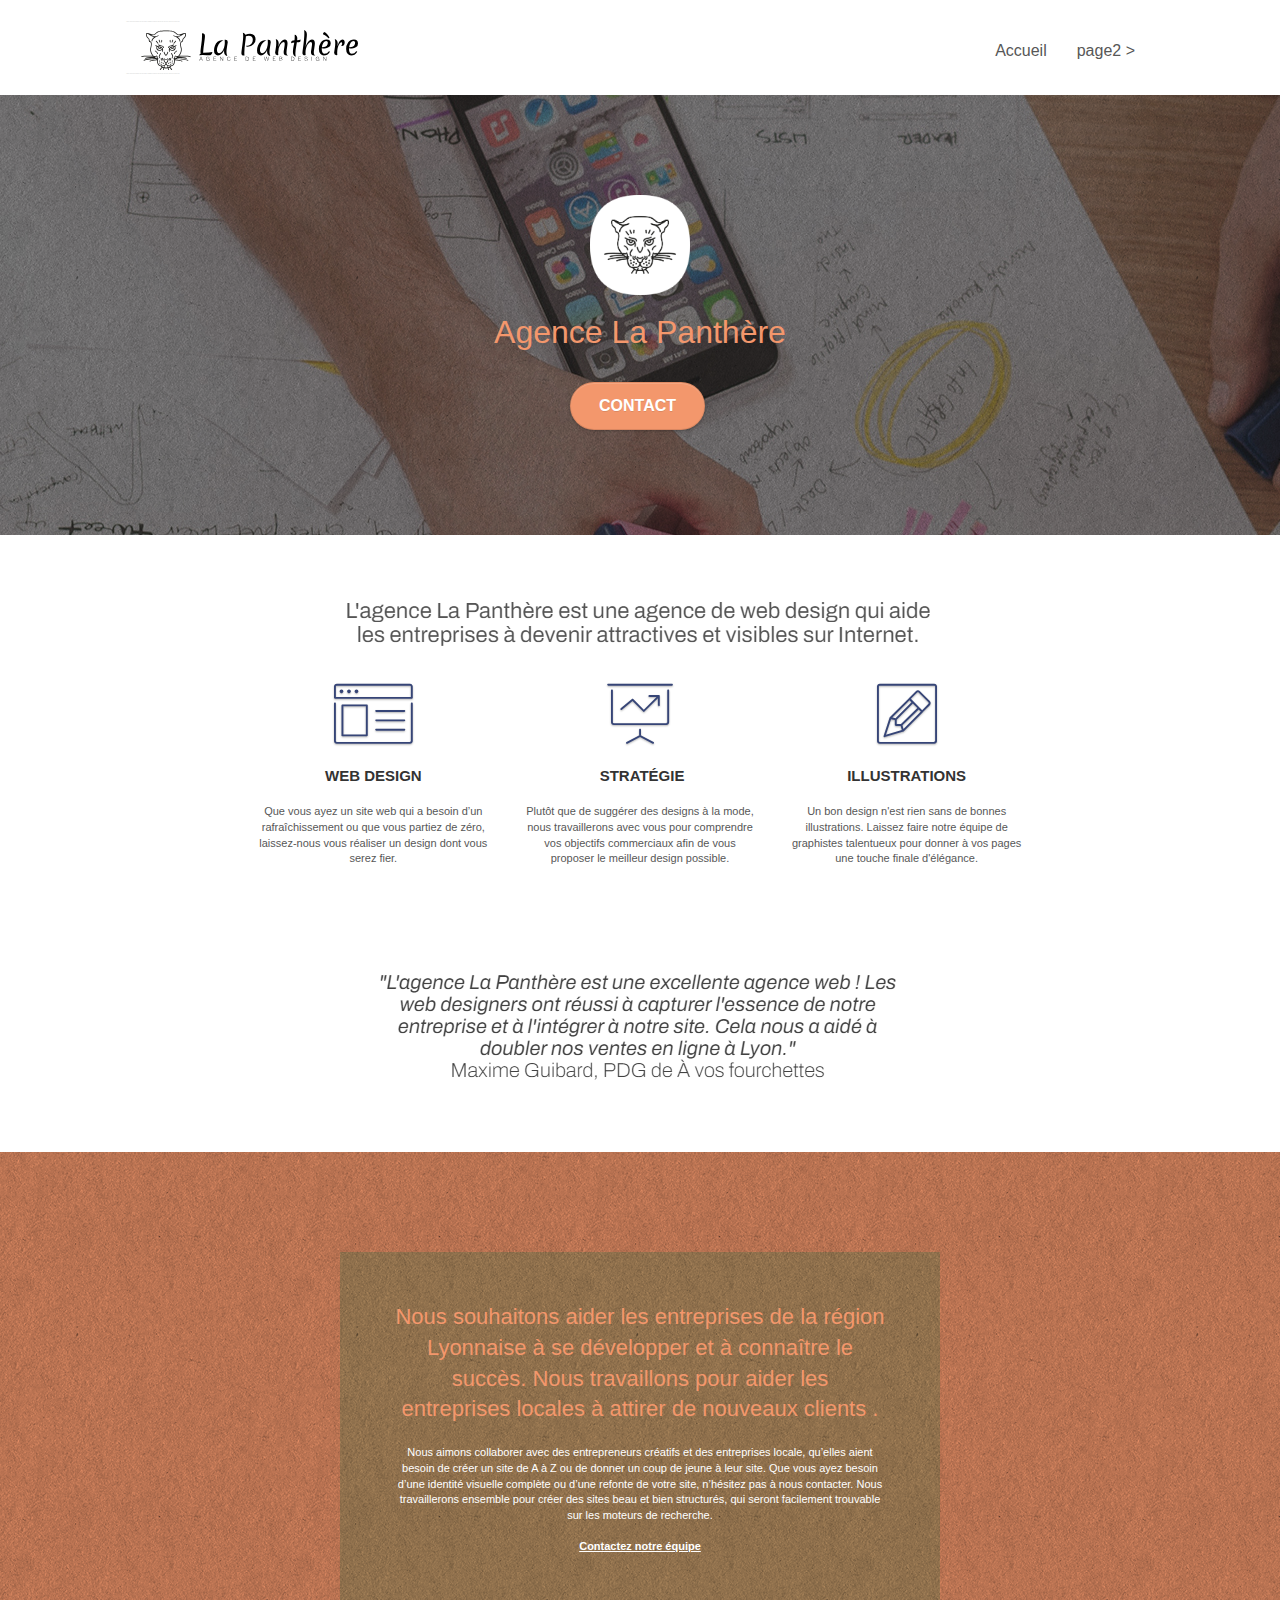
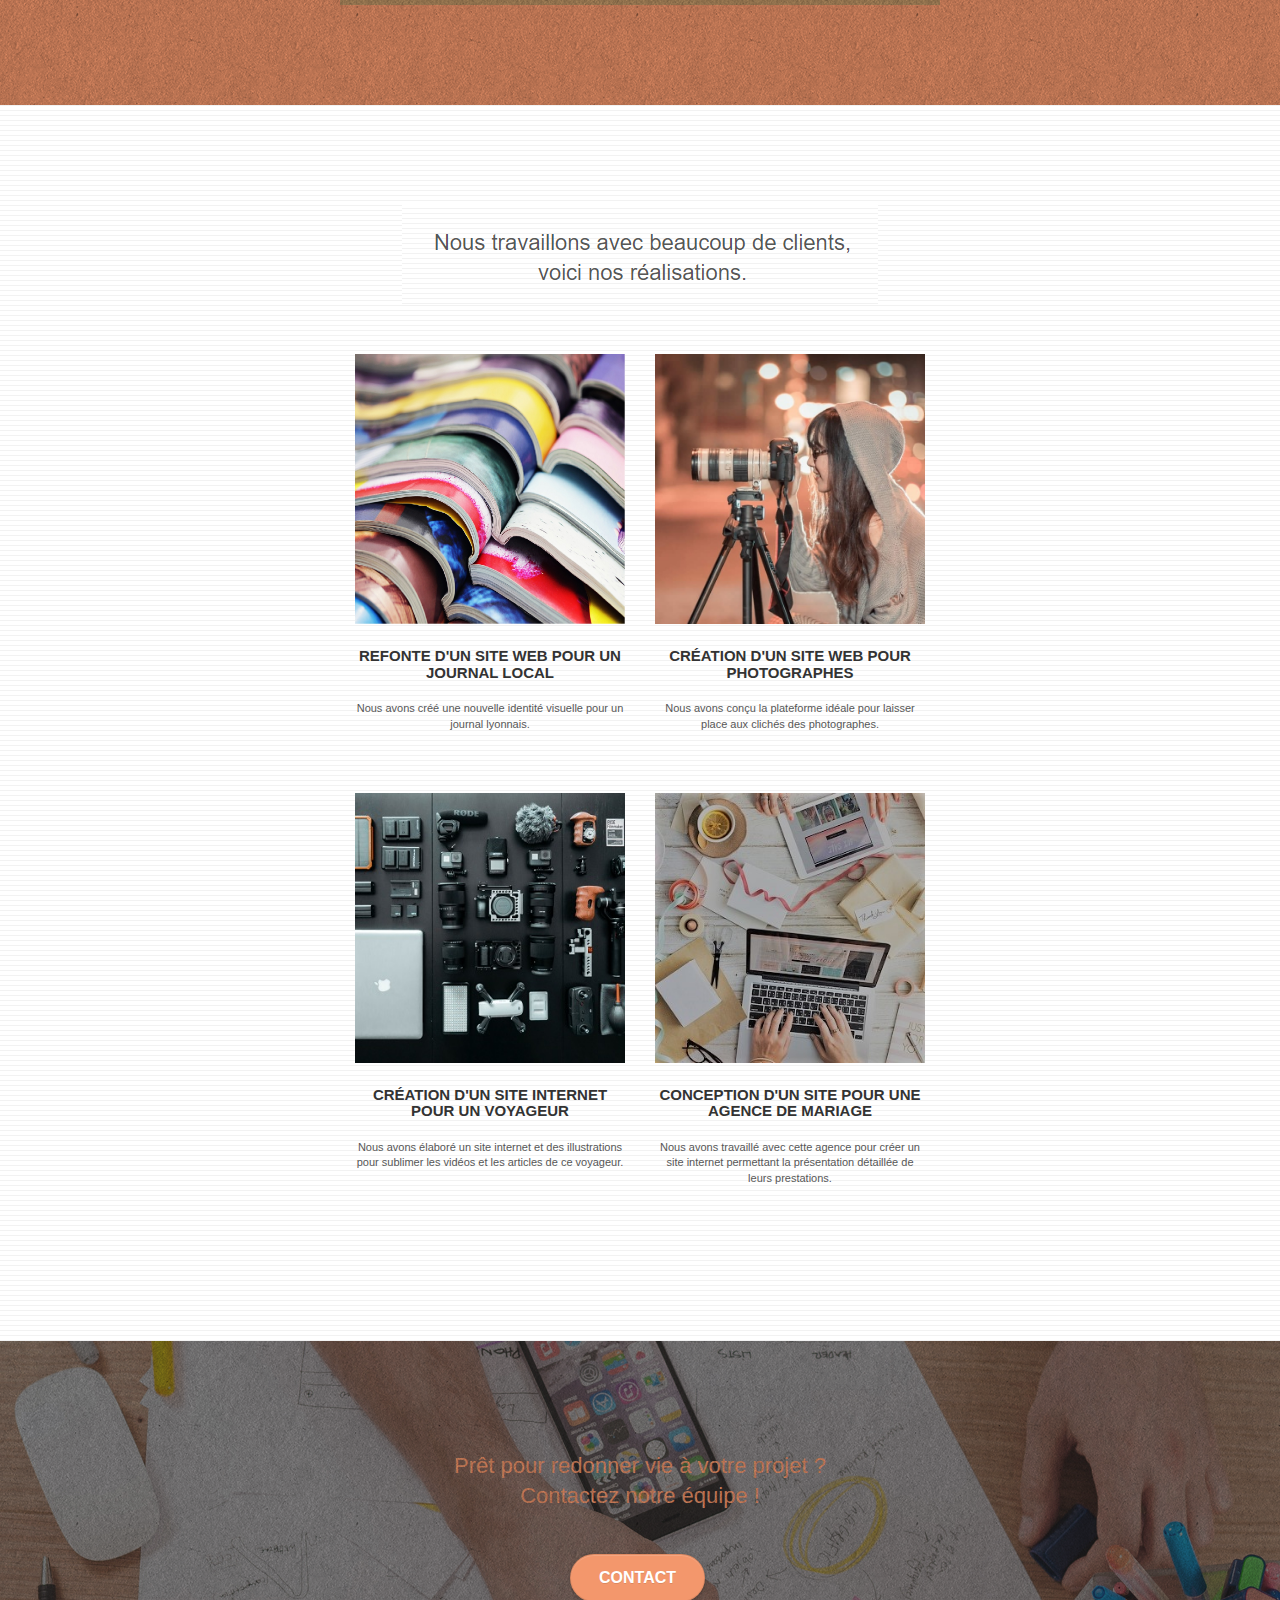
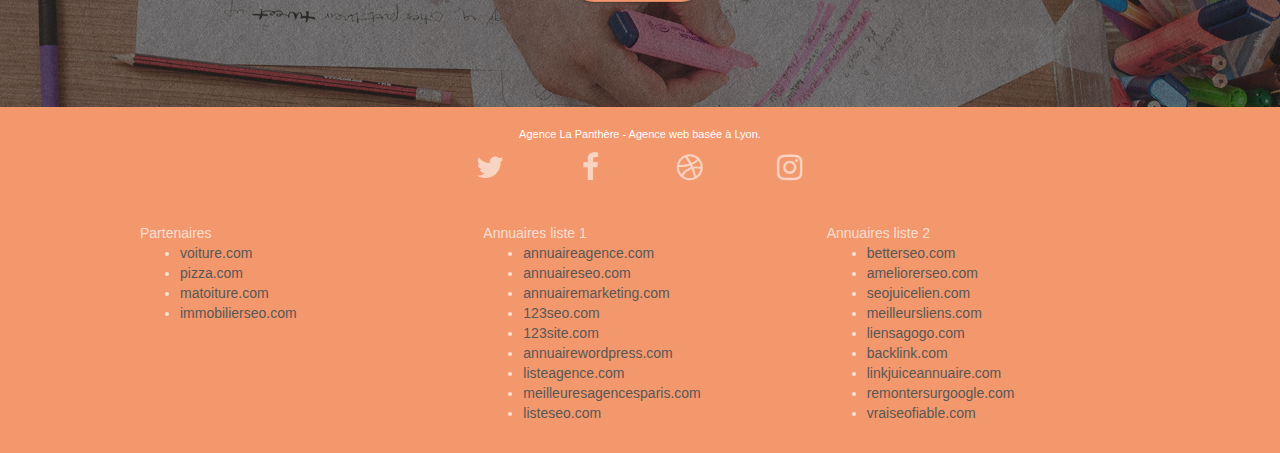
==== index.html @ ea90fe88 "création du repository" ====
<!doctype html>
<html lang="Default">
<head>
    <meta charset="utf-8">
    <meta name="keywords" content="seo, google, site web, site internet, agence design paris, agence design, agence design,agence design,agence design,agence design,agence design,agence design,agence design,agence design">
    <meta name="description" content="">
    <meta name="viewport" content="width=device-width, initial-scale=1.0, viewport-fit=cover">
    <link rel="shortcut icon" type="image/png" href="favicon.jpg">
    
	<link rel="stylesheet" type="text/css" href="./css/bootstrap.css">
	<link rel="stylesheet" type="text/css" href="style.css">
	<link rel="stylesheet" type="text/css" href="./css/font-awesome.css">
	<link rel="stylesheet" type="text/css" href="./css/et-line.css">
	
    
	<script src="./js/jquery-2.1.0.js"></script>
	<script src="./js/bootstrap.js"></script>
	<script src="./js/blocs.js"></script>
	<script src="./js/jquery.touchSwipe.js" defer></script>
	<script src="./js/gmaps.js"></script>

    <title>.</title>

    
<!-- Analytics -->
 
<!-- Analytics END -->
    
</head>
<body>
<!-- Principal conteneur -->
<div class="page-container">
    
<!-- bloc-0 -->
<div class="bloc bgc-white l-bloc " id="bloc-0">
	<div class="container bloc-sm">

		<nav class="navbar row">
			<div class="navbar-header">
				<div class="keywords" style="color:#cccccc;font-size:1px;">Agence web à paris, stratégie web, web design, illustrations, design de site web, site web, web, internet, site internet, site</div>
				<a class="navbar-brand" href="index.html"><img src="img/agence-la-panthere-monochrome.svg" alt="paris web design logo agence web meilleure agence" height="40" /></a>
				<div class="keywords" style="color:#cccccc;font-size:1px;">Agence web à paris, stratégie web, web design, illustrations, design de site web, site web, web, internet, site internet, site</div>
				<button id="nav-toggle" type="button" class="ui-navbar-toggle navbar-toggle" data-toggle="collapse" data-target=".navbar-1">
					<span class="sr-only">Toggle navigation</span><span class="icon-bar"></span><span class="icon-bar"></span><span class="icon-bar"></span>
				</button>
			</div>
			<div class="collapse navbar-collapse navbar-1 special-dropdown-nav">
				<ul class="site-navigation nav navbar-nav">
					<li>
						<a href="index.html">Accueil</a>
					</li>
					<li>
					</li>
					<li>
						<a href="page2.html">page2 &gt;</a>
					</li>
				</ul>
			</div>
		</nav>
	</div>
</div>
<!-- bloc-0 END -->

<!-- bloc-1-presentation -->
<div class="bloc bgc-dark-slate-blue bg-banniere d-bloc bg-t-edge bloc-bg-texture texture-paper b-parallax" id="bloc-1-hero">
	<div class="container bloc-lg">
		<div class="row tight-width-whitespace">
			<div class="col-sm-12">
				<img src="img/logo.png" class="center-block image-resize-mode" width="100" alt="Agence La Panthère, agence web paris, création logo paris" />
				<h1 class="text-center hero-bloc-text tc-white ">
					Agence La Panthère
				</h1>
				<div class="text-center">
					<a href="page2.html" class="btn btn-lg btn-clean btn-rd cta-hero btn-atomic-tangerine" id="cta-hero">Contact</a>
				</div>
			</div>
		</div>
	</div>
</div>
<!-- bloc-1-presentation END -->

<!-- bloc-2-services -->
<div class="bloc bgc-white l-bloc" id="bloc-2-services">
	<div class="container bloc-md">
		<div class="row">
			<div class="col-sm-12 text-center">
				<img alt="agence web, agence web paris, web design paris, stratégie web" src="img/title.png" />
			</div>
		</div>
		<div class="row voffset-lg med-width-whitespace">
			<div class="col-sm-4">
				<div class="text-center">
					<span class="et-icon-browser sm-shadow icon-dark-slate-blue icons icon-lg"></span>
				</div>
				<h3 class="mg-md text-center">
					Web design
				</h3>
				<p class="text-center ">
					Que vous ayez un site web qui a besoin d&rsquo;un rafraîchissement ou que vous partiez de zéro, laissez-nous vous réaliser un design dont vous serez fier.
				</p>
			</div>
			<div class="col-sm-4">
				<div class="text-center">
					<span class="et-icon-presentation sm-shadow icon-dark-slate-blue icons icon-lg"></span>
				</div>
				<h3 class="mg-md text-center">
					&nbsp;Stratégie
				</h3>
				<p class="text-center ">
					Plutôt que de suggérer des designs à la mode, nous travaillerons avec vous pour comprendre vos objectifs commerciaux afin de vous proposer le meilleur design possible.<br>
				</p>
			</div>
			<div class="col-sm-4">
				<div class="text-center">
					<span class="et-icon-edit sm-shadow icon-dark-slate-blue icons icon-lg"></span>
				</div>
				<h3 class="mg-md text-center">
					Illustrations
				</h3>
				<p class="text-center ">
					Un bon design n'est rien sans de bonnes illustrations. Laissez faire notre équipe de graphistes talentueux pour donner à vos pages une touche finale d'élégance.
				</p>
			</div>
		</div>
		<div class="row voffset-lg voffset">
			<div class="col-xs-12 col-md-8 col-md-offset-2 text-center">
				<img alt="agence web, agence web paris, web design paris, stratégie web" src="img/citation.png" />

			</div>
		</div>
	</div>
</div>
<!-- bloc-2-services END -->

<!-- bloc-3-what-i-do -->
<div class="bloc tc-white bgc-atomic-tangerine bg-presentation d-bloc bloc-bg-texture texture-paper b-parallax" id="bloc-3-what-i-do">
	<div class="container bloc-lg">
		<div class="row tight-width-whitespace black-background">
			<div class="col-sm-12">
				<h2 class="mg-md text-center tc-white">
					Nous souhaitons aider les entreprises de la région Lyonnaise à se développer et à connaître le succès. Nous travaillons pour aider les entreprises locales à attirer de nouveaux clients .<br>
				</h2>
				<p class="text-center white">
					Nous aimons collaborer avec des entrepreneurs créatifs et des entreprises locale, qu’elles aient besoin de créer un site de A à Z ou de donner un coup de jeune à leur site. Que vous ayez besoin d’une identité visuelle complète ou d’une refonte de votre site, n’hésitez pas à nous contacter. Nous travaillerons ensemble pour créer des sites beau et bien structurés, qui seront facilement trouvable sur les moteurs de recherche. <br><br><a class="ltc-white bold-link" href="page2.html">Contactez notre équipe</a><br>
				</p>
			</div>
		</div>
	</div>
</div>
<!-- bloc-3-what-i-do END -->

<!-- bloc-4-portfolio -->
<div class="bloc bgc-white bg-lines-h2-bg bg-repeat l-bloc" id="bloc-4-portfolio">
	<div class="container bloc-lg">
		<div class="row">
			<div class="col-sm-12 text-center">
				<img alt="agence web, agence web paris, web design paris, stratégie web" src="img/title2.png" />
			</div>
		</div>
		<div class="row tight-width-whitespace portfolio-row">
			<div class="col-sm-6">
				<a href="#" data-lightbox="img/1.jpg" data-gallery-id="gallery-1" data-caption="Refonte d'un site web pour un journal local" data-frame="snapshot-lb"><img src="img/1.jpg" alt="paris web design logo agence web meilleure agence et refonte site web journal" class="img-responsive portfolio-thumb" /></a>
				<h3 class="mg-md text-center">
					Refonte d'un site web pour un journal local
				</h3>
				<p class="text-center">
					Nous avons créé une nouvelle identité visuelle pour un journal lyonnais.
				</p>
			</div>
			<div class="col-sm-6">
				<a href="#" data-lightbox="img/2.jpg" data-gallery-id="gallery-1" data-caption="Création d'un site web pour photographes" data-frame="snapshot-lb"><img src="img/2.jpg" class="img-responsive portfolio-thumb" alt="paris web design logo agence web meilleure agence, Création d'un site web pour photographes" /></a>
				<h3 class="mg-md text-center">
					Création d'un site web pour photographes
				</h3>
				<p class="text-center">
					Nous avons conçu la plateforme idéale pour laisser place aux clichés des photographes.
				</p>
			</div>
		</div>
		<div class="row tight-width-whitespace portfolio-row">
			<div class="col-sm-6">
				<a href="#" data-lightbox="img/3.bmp" data-gallery-id="gallery-1" data-caption="Création d'un site internet pour un voyageur" data-frame="snapshot-lb"><img src="img/3.bmp" class="img-responsive portfolio-thumb" alt="paris web design logo agence web meilleure agence, Création d'un site web pour voyageur"/></a>
				<h3 class="mg-md text-center">
					Création d'un site internet pour un voyageur
				</h3>
				<p class="text-center">
					Nous avons élaboré un site internet et des illustrations pour sublimer les vidéos et les articles de ce voyageur.
				</p>
			</div>
			<div class="col-sm-6">
				<a href="#" data-lightbox="img/4.bmp" data-gallery-id="gallery-1" data-caption="Conception d'un site pour une agence de mariage" data-frame="snapshot-lb"><img src="img/4.bmp" class="img-responsive portfolio-thumb" alt="paris web design logo agence web meilleure agence, Création d'un site web pour agence de mariage" /></a>
				<h3 class="mg-md text-center">
					Conception d'un site pour une agence de mariage
				</h3>
				<p class="text-center">
					Nous avons travaillé avec cette agence pour créer un site internet permettant la présentation détaillée de leurs prestations.
				</p>
			</div>
		</div>
	</div>
</div>
<!-- bloc-4-portfolio END -->

<!-- bloc-5-cta -->
<div class="bloc bgc-dark-slate-blue bg-banniere d-bloc bloc-bg-texture texture-paper" id="bloc-5-cta">
	<div class="container bloc-lg">
		<div class="row">
			<h2 class="mg-md text-center tc-white">
				Prêt pour redonner vie à votre projet ?<br>Contactez notre équipe !
			</h2>
			<div class="col-sm-12 text-center">
				<a href="page2.html" class="btn btn-atomic-tangerine btn-clean btn-rd btn-lg cta-hero">Contact</a>
			</div>
		</div>
	</div>
</div>
<!-- bloc-5-cta END -->

<!-- Footer - bloc-8 -->
<div class="bloc bgc-atomic-tangerine d-bloc" id="bloc-8">
	<div class="container bloc-sm">
		<div class="row">
			<div class="col-sm-12">
				<p class="text-center white">
					Agence La Panthère - Agence web basée à Lyon.<br>
				</p>
				<div class="row row-no-gutters social">
					<div class="col-sm-3">
						<div class="text-center">
							<a class="social" href="index.html"><span class="fa fa-twitter icon-md"></span></a>
						</div>
					</div>
					<div class="col-sm-3">
						<div class="text-center">
							<a class="social" href="index.html"><span class="fa fa-facebook icon-md"></span></a>
						</div>
					</div>
					<div class="col-sm-3">
						<div class="text-center">
							<a class="social" href="index.html"><span class="fa fa-dribbble icon-md"></span></a>
						</div>
					</div>
					<div class="col-sm-3">
						<div class="text-center">
							<a class="social" href="index.html"><span class="fa fa-instagram icon-md"></span></a>
						</div>
					</div>
					<div class="keywords" style="color:#F3976C;">Agence web à paris, stratégie web, web design, illustrations, design de site web, site web, web, internet, site internet, site</div>
				</div>
				<div class="row">
					<div class="col-sm-4">
						Partenaires
							<ul>
								<li><a href="voiture.com">voiture.com</a></li>
								<li><a href="pizza.com">pizza.com</a></li>
								<li><a href="matoiture.com">matoiture.com</a></li>
								<li><a href="immobilierseo.com">immobilierseo.com</a></li>
							</ul>		
					</div>
					<div class="col-sm-4">
						Annuaires liste 1
						<ul>
							<li><a href="annuaireagence.com">annuaireagence.com</a></li>
							<li><a href="annuaireseo.com">annuaireseo.com</a></li>
							<li><a href="annuairemarketing.com">annuairemarketing.com</a></li>
							<li><a href="123seoture.com">123seo.com</a></li>
							<li><a href="123site.com">123site.com</a></li>
							<li><a href="annuairewordpress.com">annuairewordpress.com</a></li>
							<li><a href="listeagence.com">listeagence.com</a></li>
							<li><a href="meilleuresagencesparis.com">meilleuresagencesparis.com</a></li>
							<li><a href="listeseo.com">listeseo.com</a></li>
						</ul>
					</div>
					<div class="col-sm-4">
						Annuaires liste 2
						<ul>
							<li><a href="betterseo.com">betterseo.com</a></li>
							<li><a href="ameliorerseo.com">ameliorerseo.com</a></li>
							<li><a href="seojuicelien.com">seojuicelien.com</a></li>
							<li><a href="meilleursliens.com">meilleursliens.com</a></li>
							<li><a href="liensagogo.com">liensagogo.com</a></li>
							<li><a href="backlink.com">backlink.com</a></li>
							<li><a href="linkjuiceannuaire.com">linkjuiceannuaire.com</a></li>
							<li><a href="remontersurgoogle.com">remontersurgoogle.com</a></li>
							<li><a href="vraiseofiable.com">vraiseofiable.com</a></li>
						</ul>
					</div>
				</div>
			</div>
		</div>
	</div>
</div>
<!-- Footer - bloc-8 END -->

</div>
<!-- Principal conteneur END -->
    

</body>
</html>
---- style.css ----
body {
    margin: 0;
    padding: 0;
    background: #FFF;
    overflow-x: hidden;
    -webkit-font-smoothing: antialiased;
    -moz-osx-font-smoothing: grayscale;
}

a,
button {
    transition: all .3s ease-in-out;
    outline: none!important;
}

a:hover {
    text-decoration: none;
    cursor: pointer;
}

#page-loading-blocs-notifaction {
    position: fixed;
    top: 0;
    bottom: 0;
    width: 100%;
    z-index: 100000;
    background: #FFFFFF url("img/pageload-spinner.gif") no-repeat center center;
}

.bloc {
    width: 100%;
    clear: both;
    background: 50% 50% no-repeat;
    padding: 0 50px;
    -webkit-background-size: cover;
    -moz-background-size: cover;
    -o-background-size: cover;
    background-size: cover;
    position: relative;
}

.bloc .container {
    padding-left: 0;
    padding-right: 0;
}

.bloc-lg {
    padding: 100px 50px;
}

.bloc-md {
    padding: 50px;
}

.bloc-sm {
    padding: 20px 50px;
}

.bg-center,
.bg-l-edge,
.bg-r-edge,
.bg-t-edge,
.bg-b-edge,
.bg-tl-edge,
.bg-bl-edge,
.bg-tr-edge,
.bg-br-edge,
.bg-repeat {
    -webkit-background-size: auto!important;
    -moz-background-size: auto!important;
    -o-background-size: auto!important;
    background-size: auto!important;
}

.bg-repeat {
    background: repeat;
}

.bg-t-edge {
    background: top no-repeat;
}

.bloc-bg-texture::before {
    content: "";
    background-size: 2px 2px;
    position: absolute;
    top: 0;
    bottom: 0;
    left: 0;
    right: 0;
}

.texture-paper::before {
    background: url("img/texture-paper.png");
    background-size: 280px 280px;
}

.b-parallax {
    background-attachment: fixed;
}

.d-bloc {
    color: rgba(255, 255, 255, .7);
}

.d-bloc button:hover {
    color: rgba(255, 255, 255, .9);
}

.d-bloc .icon-round,
.d-bloc .icon-square,
.d-bloc .icon-rounded,
.d-bloc .icon-semi-rounded-a,
.d-bloc .icon-semi-rounded-b {
    border-color: rgba(255, 255, 255, .9);
}

.d-bloc .divider-h span {
    border-color: rgba(255, 255, 255, .2);
}

.d-bloc .a-btn,
.d-bloc .navbar a,
.d-bloc .navbar-brand,
.d-bloc a .icon-sm,
.d-bloc a .icon-md,
.d-bloc a .icon-lg,
.d-bloc a .icon-xl,
.d-bloc h1 a,
.d-bloc h2 a,
.d-bloc h3 a,
.d-bloc h4 a,
.d-bloc h5 a,
.d-bloc h6 a,
.d-bloc p a {
    color: rgba(255, 255, 255, .6);
}

.d-bloc .a-btn:hover,
.d-bloc .navbar a:hover,
.d-bloc .navbar-brand:hover,
.d-bloc a:hover .icon-sm,
.d-bloc a:hover .icon-md,
.d-bloc a:hover .icon-lg,
.d-bloc a:hover .icon-xl,
.d-bloc h1 a:hover,
.d-bloc h2 a:hover,
.d-bloc h3 a:hover,
.d-bloc h4 a:hover,
.d-bloc h5 a:hover,
.d-bloc h6 a:hover,
.d-bloc p a:hover {
    color: rgba(255, 255, 255, 1);
}

.d-bloc .navbar-toggle .icon-bar {
    background: rgba(255, 255, 255, 1);
}

.d-bloc .btn-wire,
.d-bloc .btn-wire:hover {
    color: rgba(255, 255, 255, 1);
    border-color: rgba(255, 255, 255, 1);
}

.d-bloc .panel {
    color: rgba(0, 0, 0, .5);
}

.d-bloc .panel button:hover {
    color: rgba(0, 0, 0, .7);
}

.d-bloc .panel icon {
    border-color: rgba(0, 0, 0, .7);
}

.d-bloc .panel .divider-h span {
    border-color: rgba(0, 0, 0, .1);
}

.d-bloc .panel .a-btn {
    color: rgba(0, 0, 0, .6);
}

.d-bloc .panel .a-btn:hover {
    color: rgba(0, 0, 0, 1);
}

.d-bloc .panel .btn-wire,
.d-bloc .panel .btn-wire:hover {
    color: rgba(0, 0, 0, .7);
    border-color: rgba(0, 0, 0, .3);
}

.d-bloc .panel,
.l-bloc {
    color: rgba(0, 0, 0, .5);
}

.d-bloc .panel button:hover,
.l-bloc button:hover {
    color: rgba(0, 0, 0, .7);
}

.l-bloc .icon-round,
.l-bloc .icon-square,
.l-bloc .icon-rounded,
.l-bloc .icon-semi-rounded-a,
.l-bloc .icon-semi-rounded-b {
    border-color: rgba(0, 0, 0, .7);
}

.d-bloc .panel .divider-h span,
.l-bloc .divider-h span {
    border-color: rgba(0, 0, 0, .1);
}

.d-bloc .panel .a-btn,
.l-bloc .a-btn,
.l-bloc .navbar a,
.l-bloc .navbar-brand,
.l-bloc a .icon-sm,
.l-bloc a .icon-md,
.l-bloc a .icon-lg,
.l-bloc a .icon-xl,
.l-bloc h1 a,
.l-bloc h2 a,
.l-bloc h3 a,
.l-bloc h4 a,
.l-bloc h5 a,
.l-bloc h6 a,
.l-bloc p a {
    color: rgba(0, 0, 0, .6);
}

.d-bloc .panel .a-btn:hover,
.l-bloc .a-btn:hover,
.l-bloc .navbar a:hover,
.l-bloc .navbar-brand:hover,
.l-bloc a:hover .icon-sm,
.l-bloc a:hover .icon-md,
.l-bloc a:hover .icon-lg,
.l-bloc a:hover .icon-xl,
.l-bloc h1 a:hover,
.l-bloc h2 a:hover,
.l-bloc h3 a:hover,
.l-bloc h4 a:hover,
.l-bloc h5 a:hover,
.l-bloc h6 a:hover,
.l-bloc p a:hover {
    color: rgba(0, 0, 0, 1);
}

.l-bloc .navbar-toggle .icon-bar {
    color: rgba(0, 0, 0, .6);
}

.d-bloc .panel .btn-wire,
.d-bloc .panel .btn-wire:hover,
.l-bloc .btn-wire,
.l-bloc .btn-wire:hover {
    color: rgba(0, 0, 0, .7);
    border-color: rgba(0, 0, 0, .3);
}

.voffset {
    margin-top: 30px;
}

.voffset-lg {
    margin-top: 80px;
}

.row-no-gutters {
    margin-right: 0;
    margin-left: 0;
}

.row.row-no-gutters > [class^="col-"],
.row.row-no-gutters > [class*=" col-"] {
    padding-right: 0;
    padding-left: 0;
}

#bloc-1-hero h1 {
    font-size: 32px;
}

.navbar {
    margin-bottom: 0;
    z-index: 1;
}

.navbar-brand {
    height: auto;
    padding: 3px 15px;
    font-size: 25px;
    font-weight: normal;
    font-weight: 600;
    line-height: 44px;
}

.navbar-brand img {
    max-height: 200px;
    margin: 0 5px 0 0;
    display: inline;
}

.navbar-brand img[src$=svg] {
    min-width: 100px;
}

.nav-center .navbar-brand img {
    margin: 0;
}

.navbar .nav {
    padding-top: 2px;
    margin-right: -16px;
    float: right;
    z-index: 1;
}

.nav > li {
    float: left;
    margin-top: 4px;
    font-size: 16px;
}

.navbar-nav .open .dropdown-menu > li > a {
    text-align: inherit;
}

.nav > li a:hover,
.nav > li a:focus {
    background: transparent;
}

.navbar-toggle {
    margin: 10px 10px 0 0;
    border: 0px;
}

.navbar-toggle:hover {
    background: transparent!important;
}

.navbar-toggle .icon-bar {
    background-color: rgba(0, 0, 0, .5);
    width: 26px;
}

.nav-invert .navbar .nav {
    float: left;
}

.nav-invert .navbar-header,
.nav-invert .navbar-brand {
    float: right;
    position: relative;
    z-index: 2;
}

@media (min-width: 768px) {
    .site-navigation {
        position: absolute;
        top: 50%;
        right: 20px;
        transform: translate(0, -50%);
        -webkit-transform: translateY(-50%);
    }
    .nav > li .dropdown-menu a,
    .nav > li .dropdown-menu a:hover {
        color: #484848;
    }
    .nav-invert .site-navigation {
        left: 0;
        right: 0;
    }
    .nav-center {
        text-align: center;
    }
    .nav-center .navbar-header {
        width: 100%;
    }
    .nav-center .navbar-header,
    .nav-center .navbar-brand,
    .nav-center .nav > li {
        float: none;
        display: inline-block;
    }
    .nav-center .site-navigation {
        position: relative;
        width: 100%;
        right: 0;
        margin-right: 0px;
        margin-top: 20px;
    }
    .nav-center.mini-nav .navbar-toggle {
        float: none;
        margin: 10px auto 0;
    }
}

.nav > li > .dropdown a {
    background: none!important;
    display: block;
    padding: 14px 15px;
}

nav .caret {
    margin: 0 5px;
}

.dropdown-menu .dropdown-menu {
    top: -8px;
    left: 100%;
}

.dropdown-menu .dropmenu-flow-right {
    top: 100%;
    left: 0;
    margin-left: -1px;
    border-top-left-radius: 0;
    border-top-right-radius: 0;
}

.dropdown-menu .dropdown span {
    border: 4px solid black;
    border-top-color: transparent;
    border-right-color: transparent;
    border-bottom-color: transparent;
    margin: 6px -5px 0 0!important;
    float: right;
}

.mg-md {
    margin-top: 10px;
    margin-bottom: 20px;
}

.mg-lg {
    margin-top: 10px;
    margin-bottom: 40px;
}

.btn {
    margin: 0 5px 5px 0;
}

.btn.pull-right {
    margin: 0 0 5px 5px;
}

.btn-d,
.btn-d:hover,
.btn-d:focus {
    color: #FFF;
    background: rgba(0, 0, 0, .3);
}

button {
    outline: none!important;
}

.btn-rd {
    border-radius: 40px;
}

.btn-clean {
    border: 1px solid rgba(0, 0, 0, .08);
    border-bottom-color: rgba(0, 0, 0, .1);
    text-shadow: 0 1px 0 rgba(0, 0, 1, .1);
    box-shadow: 0 1px 3px rgba(0, 0, 1, .25), inset 0 1px 0 0 rgba(255, 255, 255, .15);
}

.icon-md {
    font-size: 30px!important;
}

.icon-lg {
    font-size: 60px!important;
}

.sm-shadow {
    text-shadow: 0 1px 2px rgba(0, 0, 0, .3);
}

.panel-sq,
.panel-sq .panel-heading,
.panel-sq .panel-footer {
    border-radius: 0;
}

.panel-rd {
    border-radius: 30px;
}

.panel-rd .panel-heading {
    border-radius: 29px 29px 0 0;
}

.panel-rd .panel-footer {
    border-radius: 0 0 29px 29px;
}

.form-control {
    border-color: rgba(0, 0, 0, .1);
    box-shadow: none;
}

.scrollToTop {
    width: 40px;
    height: 40px;
    position: fixed;
    bottom: 20px;
    right: 20px;
    opacity: 0;
    z-index: 500;
    transition: all .3s ease-in-out;
}

.scrollToTop span {
    margin-top: 6px;
}

.showScrollTop {
    font-size: 14px;
    opacity: 1;
}

a[data-lightbox] {
    position: relative;
    display: block;
    text-align: center;
}

a[data-lightbox]:hover::before {
    content: "+";
    font-family: "HelveticaNeue-Light", "Helvetica Neue Light", "Helvetica Neue", Helvetica, Arial;
    font-size: 32px;
    width: 50px;
    height: 50px;
    margin-left: -25px;
    border-radius: 50%;
    background: rgba(0, 0, 0, .6);
    color: #FFF;
    font-weight: 100;
    z-index: 1;
    position: absolute;
    top: 50%;
    transform: translateY(-50%);
    -webkit-transform: translateY(-50%);
}

a[data-lightbox]:hover img {
    opacity: 0.6;
    -webkit-animation-fill-mode: none;
    animation-fill-mode: none;
}

#lightbox-modal {
    display: flex;
    align-items: center;
}

#lightbox-modal .modal-dialog {
    width: 90%;
    max-width: 900px;
    margin: 0 auto 0;
}

#lightbox-modal .modal-dialog img {
    max-height: 90vh;
    margin: 0 auto;
}

.lightbox-caption {
    padding: 20px;
    color: #FFF;
    background: rgba(0, 0, 0, .5);
    position: absolute;
    left: 15px;
    right: 15px;
    bottom: 5px;
}

.close-lightbox {
    color: #FFF;
    font-size: 30px;
    position: absolute;
    top: 20px;
    right: 20px;
    z-index: 20;
    background: rgba(0, 0, 0, .5);
    border: none;
    line-height: 30px;
    padding: 0 9px 5px;
    opacity: 0.3;
}

.close-lightbox:hover,
.next-lightbox:hover,
.prev-lightbox:hover {
    opacity: 1.0;
    color: #FFF;
}

.next-lightbox,
.prev-lightbox {
    font-size: 20px;
    color: rgba(255, 255, 255, .9);
    background: rgba(0, 0, 0, .5);
    transition: all .2s ease-in-out;
    position: absolute;
    top: 45%;
    z-index: 1;
    opacity: 0.4;
}

.next-lightbox {
    padding: 6px 8px 1px 13px;
    right: 25px;
}

.prev-lightbox {
    padding: 6px 13px 1px 10px;
    left: 25px;
}

.snapshot-lb .modal-body {
    padding-bottom: 45px;
}

.snapshot-lb .lightbox-caption {
    padding: 0;
    color: rgba(0, 0, 0, .5);
    background: none;
}

h1,
h2,
h3,
h4,
h5,
h6,
p,
label,
.btn,
a {
    font-family: "helvetica";
    font-weight: 400;
    color: #575757!important;
}

.container {
    max-width: 1000px;
}

.hero-bloc-text {
    font-size: 38px;
}

.hero-bloc-text-sub {
    font-size: 36px;
}

.statement-bloc-text {
    line-height: 26px;
    font-style: italic;
    font-size: 20px;
    text-align: center;
    font-weight: lighter;
    max-width: 520px;
    margin: auto auto auto auto;
}

p {
    font-size: 11px;
}

.tight-width-whitespace {
    max-width: 600px;
    margin: auto auto auto auto;
}

.h1 {
    font-size: 20px;
    font-family: "Open Sans";
}

.cta-hero {
    margin-top: 22px;
    color: #FFFFFF!important;
    text-transform: uppercase;
    padding: 12px 28px 12px 28px;
    font-size: 16px;
    font-weight: 700;
}

.social {
    max-width: 400px;
    margin: auto auto auto auto;
}

h2 {
    font-size: 22px;
    line-height: 1.4em;
}

h3 {
    font-size: 15px;
    text-transform: uppercase;
    font-weight: 700;
    color: #333333!important;
}

.med-width-whitespace {
    max-width: 800px;
    margin: auto auto auto auto;
    box-shadow: 0px 0px 0px #000000;
}

h1 {
    color: #333333!important;
}

h4 {
    color: #333333!important;
}

.icons {
    margin-bottom: 14px;
    margin-top: 24px;
}

.white {
    color: #FFFFFF!important;
}

.portfolio-thumb {
    margin-bottom: 24px;
}

.portfolio-row {
    margin-bottom: 44px;
    margin-top: 50px;
}

.avatar {
    box-shadow: 0px 4px 9px rgba(0, 0, 0, 0.3);
}

.black-background {
    background-color: rgba(165, 147, 99, 0.7);
    padding: 40px 40px 40px 40px;
}

.bold-link {
    font-weight: 900;
    text-decoration: underline!important;
}

.bgc-white {
    background-color: #FFFFFF;
}

.bgc-dark-slate-blue {
    background-color: #364577;
}

.bgc-atomic-tangerine {
    background-color: #F3976C;
}

.tc-white {
    color: #F3976C!important;
}

.btn-atomic-tangerine {
    background: #F3976C;
    color: #FFFFFF!important;
}

.btn-atomic-tangerine:hover {
    background: #c27956!important;
    color: #FFFFFF!important;
}

.ltc-white {
    color: #FFFFFF!important;
}

.ltc-white:hover {
    color: #cccccc!important;
}

.ltc-atomic-tangerine {
    color: #F3976C!important;
}

.ltc-atomic-tangerine:hover {
    color: #c27956!important;
}

.icon-dark-slate-blue {
    color: #364577!important;
    border-color: #364577!important;
}

.bg-dots-bg {
    background-image: url("img/dots-bg.png");
}

.bg-lines-h2-bg {
    background-image: url("img/lines-h2-bg.png");
}

.bg-banniere {
    background-image: url("img/agence-la-panthere.jpg");
}

.bg-presentation {
    background-image: url("img/image-de-presentation.bmp");
}

@media (max-width: 1024px) {
    .bloc {
        padding-left: 20px;
        padding-right: 20px;
    }
    .bloc.full-width-bloc,
    .bloc-tile-2.full-width-bloc .container,
    .bloc-tile-3.full-width-bloc .container,
    .bloc-tile-4.full-width-bloc .container {
        padding-left: 0;
        padding-right: 0;
    }
}

@media (max-width: 992px) and (min-width: 768px) {
    .navbar .nav {
        max-width: 80%
    }
    .nav-center.navbar .nav {
        max-width: 100%
    }
}

@media only screen and (min-device-width: 768px) and (max-device-width: 1024px) and (orientation: landscape) {
    .b-parallax {
        background-attachment: scroll;
    }
}

@media only screen and (min-device-width: 1024px) and (max-device-width: 1366px) and (-webkit-min-device-pixel-ratio: 1.5) {
    .b-parallax {
        background-attachment: scroll;
    }
}

@media (max-width: 991px) {
    .container {
        width: 100%;
    }
    .b-parallax {
        background-attachment: scroll;
    }
    .page-container,
    #hero-bloc {
        overflow-x: hidden;
        position: relative;
    }
    .bloc {
        padding-left: constant(safe-area-inset-left);
        padding-right: constant(safe-area-inset-right);
    }
    .bloc-group,
    .bloc-group .bloc {
        display: block;
        width: 100%;
    }
    .bloc-fill-screen .fill-bloc-top-edge,
    .bloc-fill-screen .fill-bloc-bottom-edge {
        padding: 0 20px;
        padding-left: constant(safe-area-inset-left);
        padding-right: constant(safe-area-inset-right);
    }
}

@media (max-width: 767px) {
    .page-container {
        overflow-x: hidden;
        position: relative;
    }
    h1,
    h2,
    h3,
    h4,
    h5,
    h6,
    p,
    #disqus_thread {
        padding-left: 10px!important;
        padding-right: 10px!important;
    }
    .b-parallax {
        background-attachment: scroll;
    }
    .navbar .nav {
        padding-top: 0;
        border-top: 1px solid rgba(0, 0, 0, .2);
        float: none!important;
    }
    .navbar.row {
        margin-left: 0;
        margin-right: 0;
    }
    .site-navigation {
        position: inherit;
        transform: none;
        -webkit-transform: none;
        -ms-transform: none;
    }
    .nav > li {
        margin-top: 0;
        border-bottom: 1px solid rgba(0, 0, 0, .1);
        background: rgba(0, 0, 0, .05);
        text-align: left;
        padding-left: 15px;
        width: 100%;
    }
    .nav > li:hover {
        background: rgba(0, 0, 0, .08);
    }
    .dropdown .dropdown a .caret {
        float: none;
        margin: 5px 0 0 10px!important;
        border: 4px solid black;
        border-bottom-color: transparent;
        border-right-color: transparent;
        border-left-color: transparent;
    }
    #hero-bloc .navbar .nav {
        background: rgba(0, 0, 0, .8);
    }
    #hero-bloc .navbar .nav a {
        color: rgba(255, 255, 255, .6);
    }
    .hero {
        padding: 50px 0;
    }
    .hero-nav {
        left: -1px;
        right: -1px;
    }
    .navbar-collapse {
        padding: 0;
        overflow-x: hidden;
        -webkit-box-shadow: none;
        box-shadow: none;
    }
    .navbar-brand img {
        max-height: 40px;
        width: auto;
    }
    .nav-invert .navbar-header {
        float: none;
        width: 100%;
    }
    .nav-invert .navbar-toggle {
        float: left;
        margin-left: 10px;
    }
    .bloc {
        padding-left: 0;
        padding-right: 0;
    }
    .bloc-xxl,
    .bloc-xl,
    .bloc-lg {
        padding: 40px 0;
    }
    .bloc-sm,
    .bloc-md {
        padding-left: 0;
        padding-right: 0;
    }
    .bloc-tile-2 .container,
    .bloc-tile-3 .container,
    .bloc-tile-4 .container,
    .bloc-fill-screen .fill-bloc-top-edge,
    .bloc-fill-screen .fill-bloc-bottom-edge {
        padding-left: 0;
        padding-right: 0;
    }
    .a-block {
        padding: 0 10px;
    }
    .btn-dwn {
        display: none;
    }
    .voffset {
        margin-top: 5px;
    }
    .voffset-md {
        margin-top: 20px;
    }
    .voffset-lg {
        margin-top: 30px;
    }
    form {
        padding: 5px;
    }
    .close-lightbox {
        display: inline-block;
    }
    .blocsapp-device-iphone5 {
        background-size: 216px 425px;
        padding-top: 60px;
        width: 216px;
        height: 425px;
    }
    .blocsapp-device-iphone5 img {
        width: 180px;
        height: 320px;
    }
}

@media (max-width: 400px) {
    .bloc {
        padding-left: 0;
        padding-right: 0;
    }
}

@media (max-width: 767px) {
    .bloc-mob-center-text {
        text-align: center;
    }
}
---- css/et-line.css ----
@font-face {
    font-family: et-line;
    src: url(../fonts/et-line.eot);
    src: url(../fonts/et-line.eot?#iefix) format('embedded-opentype'), url(../fonts/et-line.woff) format('woff'), url(../fonts/et-line.ttf) format('truetype'), url(../fonts/et-line.svg#et-line) format('svg');
    font-weight: 400;
    font-style: normal
}

.et-icon-adjustments,
.et-icon-alarmclock,
.et-icon-anchor,
.et-icon-aperture,
.et-icon-attachment,
.et-icon-bargraph,
.et-icon-basket,
.et-icon-beaker,
.et-icon-bike,
.et-icon-book-open,
.et-icon-briefcase,
.et-icon-browser,
.et-icon-calendar,
.et-icon-camera,
.et-icon-caution,
.et-icon-chat,
.et-icon-circle-compass,
.et-icon-clipboard,
.et-icon-clock,
.et-icon-cloud,
.et-icon-compass,
.et-icon-desktop,
.et-icon-dial,
.et-icon-document,
.et-icon-documents,
.et-icon-download,
.et-icon-dribbble,
.et-icon-edit,
.et-icon-envelope,
.et-icon-expand,
.et-icon-facebook,
.et-icon-flag,
.et-icon-focus,
.et-icon-gears,
.et-icon-genius,
.et-icon-gift,
.et-icon-global,
.et-icon-globe,
.et-icon-googleplus,
.et-icon-grid,
.et-icon-happy,
.et-icon-hazardous,
.et-icon-heart,
.et-icon-hotairballoon,
.et-icon-hourglass,
.et-icon-key,
.et-icon-laptop,
.et-icon-layers,
.et-icon-lifesaver,
.et-icon-lightbulb,
.et-icon-linegraph,
.et-icon-linkedin,
.et-icon-lock,
.et-icon-magnifying-glass,
.et-icon-map,
.et-icon-map-pin,
.et-icon-megaphone,
.et-icon-mic,
.et-icon-mobile,
.et-icon-newspaper,
.et-icon-notebook,
.et-icon-paintbrush,
.et-icon-paperclip,
.et-icon-pencil,
.et-icon-phone,
.et-icon-picture,
.et-icon-pictures,
.et-icon-piechart,
.et-icon-presentation,
.et-icon-pricetags,
.et-icon-printer,
.et-icon-profile-female,
.et-icon-profile-male,
.et-icon-puzzle,
.et-icon-quote,
.et-icon-recycle,
.et-icon-refresh,
.et-icon-ribbon,
.et-icon-rss,
.et-icon-sad,
.et-icon-scissors,
.et-icon-scope,
.et-icon-search,
.et-icon-shield,
.et-icon-speedometer,
.et-icon-strategy,
.et-icon-streetsign,
.et-icon-tablet,
.et-icon-target,
.et-icon-telescope,
.et-icon-toolbox,
.et-icon-tools,
.et-icon-tools-2,
.et-icon-trophy,
.et-icon-tumblr,
.et-icon-twitter,
.et-icon-upload,
.et-icon-video,
.et-icon-wallet,
.et-icon-wine {
    font-family: et-line;
    speak: none;
    font-style: normal;
    font-weight: 400;
    font-variant: normal;
    text-transform: none;
    line-height: 1;
    -webkit-font-smoothing: antialiased;
    -moz-osx-font-smoothing: grayscale;
    display: inline-block
}

.et-icon-mobile:before {
    content: "\e000"
}

.et-icon-laptop:before {
    content: "\e001"
}

.et-icon-desktop:before {
    content: "\e002"
}

.et-icon-tablet:before {
    content: "\e003"
}

.et-icon-phone:before {
    content: "\e004"
}

.et-icon-document:before {
    content: "\e005"
}

.et-icon-documents:before {
    content: "\e006"
}

.et-icon-search:before {
    content: "\e007"
}

.et-icon-clipboard:before {
    content: "\e008"
}

.et-icon-newspaper:before {
    content: "\e009"
}

.et-icon-notebook:before {
    content: "\e00a"
}

.et-icon-book-open:before {
    content: "\e00b"
}

.et-icon-browser:before {
    content: "\e00c"
}

.et-icon-calendar:before {
    content: "\e00d"
}

.et-icon-presentation:before {
    content: "\e00e"
}

.et-icon-picture:before {
    content: "\e00f"
}

.et-icon-pictures:before {
    content: "\e010"
}

.et-icon-video:before {
    content: "\e011"
}

.et-icon-camera:before {
    content: "\e012"
}

.et-icon-printer:before {
    content: "\e013"
}

.et-icon-toolbox:before {
    content: "\e014"
}

.et-icon-briefcase:before {
    content: "\e015"
}

.et-icon-wallet:before {
    content: "\e016"
}

.et-icon-gift:before {
    content: "\e017"
}

.et-icon-bargraph:before {
    content: "\e018"
}

.et-icon-grid:before {
    content: "\e019"
}

.et-icon-expand:before {
    content: "\e01a"
}

.et-icon-focus:before {
    content: "\e01b"
}

.et-icon-edit:before {
    content: "\e01c"
}

.et-icon-adjustments:before {
    content: "\e01d"
}

.et-icon-ribbon:before {
    content: "\e01e"
}

.et-icon-hourglass:before {
    content: "\e01f"
}

.et-icon-lock:before {
    content: "\e020"
}

.et-icon-megaphone:before {
    content: "\e021"
}

.et-icon-shield:before {
    content: "\e022"
}

.et-icon-trophy:before {
    content: "\e023"
}

.et-icon-flag:before {
    content: "\e024"
}

.et-icon-map:before {
    content: "\e025"
}

.et-icon-puzzle:before {
    content: "\e026"
}

.et-icon-basket:before {
    content: "\e027"
}

.et-icon-envelope:before {
    content: "\e028"
}

.et-icon-streetsign:before {
    content: "\e029"
}

.et-icon-telescope:before {
    content: "\e02a"
}

.et-icon-gears:before {
    content: "\e02b"
}

.et-icon-key:before {
    content: "\e02c"
}

.et-icon-paperclip:before {
    content: "\e02d"
}

.et-icon-attachment:before {
    content: "\e02e"
}

.et-icon-pricetags:before {
    content: "\e02f"
}

.et-icon-lightbulb:before {
    content: "\e030"
}

.et-icon-layers:before {
    content: "\e031"
}

.et-icon-pencil:before {
    content: "\e032"
}

.et-icon-tools:before {
    content: "\e033"
}

.et-icon-tools-2:before {
    content: "\e034"
}

.et-icon-scissors:before {
    content: "\e035"
}

.et-icon-paintbrush:before {
    content: "\e036"
}

.et-icon-magnifying-glass:before {
    content: "\e037"
}

.et-icon-circle-compass:before {
    content: "\e038"
}

.et-icon-linegraph:before {
    content: "\e039"
}

.et-icon-mic:before {
    content: "\e03a"
}

.et-icon-strategy:before {
    content: "\e03b"
}

.et-icon-beaker:before {
    content: "\e03c"
}

.et-icon-caution:before {
    content: "\e03d"
}

.et-icon-recycle:before {
    content: "\e03e"
}

.et-icon-anchor:before {
    content: "\e03f"
}

.et-icon-profile-male:before {
    content: "\e040"
}

.et-icon-profile-female:before {
    content: "\e041"
}

.et-icon-bike:before {
    content: "\e042"
}

.et-icon-wine:before {
    content: "\e043"
}

.et-icon-hotairballoon:before {
    content: "\e044"
}

.et-icon-globe:before {
    content: "\e045"
}

.et-icon-genius:before {
    content: "\e046"
}

.et-icon-map-pin:before {
    content: "\e047"
}

.et-icon-dial:before {
    content: "\e048"
}

.et-icon-chat:before {
    content: "\e049"
}

.et-icon-heart:before {
    content: "\e04a"
}

.et-icon-cloud:before {
    content: "\e04b"
}

.et-icon-upload:before {
    content: "\e04c"
}

.et-icon-download:before {
    content: "\e04d"
}

.et-icon-target:before {
    content: "\e04e"
}

.et-icon-hazardous:before {
    content: "\e04f"
}

.et-icon-piechart:before {
    content: "\e050"
}

.et-icon-speedometer:before {
    content: "\e051"
}

.et-icon-global:before {
    content: "\e052"
}

.et-icon-compass:before {
    content: "\e053"
}

.et-icon-lifesaver:before {
    content: "\e054"
}

.et-icon-clock:before {
    content: "\e055"
}

.et-icon-aperture:before {
    content: "\e056"
}

.et-icon-quote:before {
    content: "\e057"
}

.et-icon-scope:before {
    content: "\e058"
}

.et-icon-alarmclock:before {
    content: "\e059"
}

.et-icon-refresh:before {
    content: "\e05a"
}

.et-icon-happy:before {
    content: "\e05b"
}

.et-icon-sad:before {
    content: "\e05c"
}

.et-icon-facebook:before {
    content: "\e05d"
}

.et-icon-twitter:before {
    content: "\e05e"
}

.et-icon-googleplus:before {
    content: "\e05f"
}

.et-icon-rss:before {
    content: "\e060"
}

.et-icon-tumblr:before {
    content: "\e061"
}

.et-icon-linkedin:before {
    content: "\e062"
}

.et-icon-dribbble:before {
    content: "\e063"
}
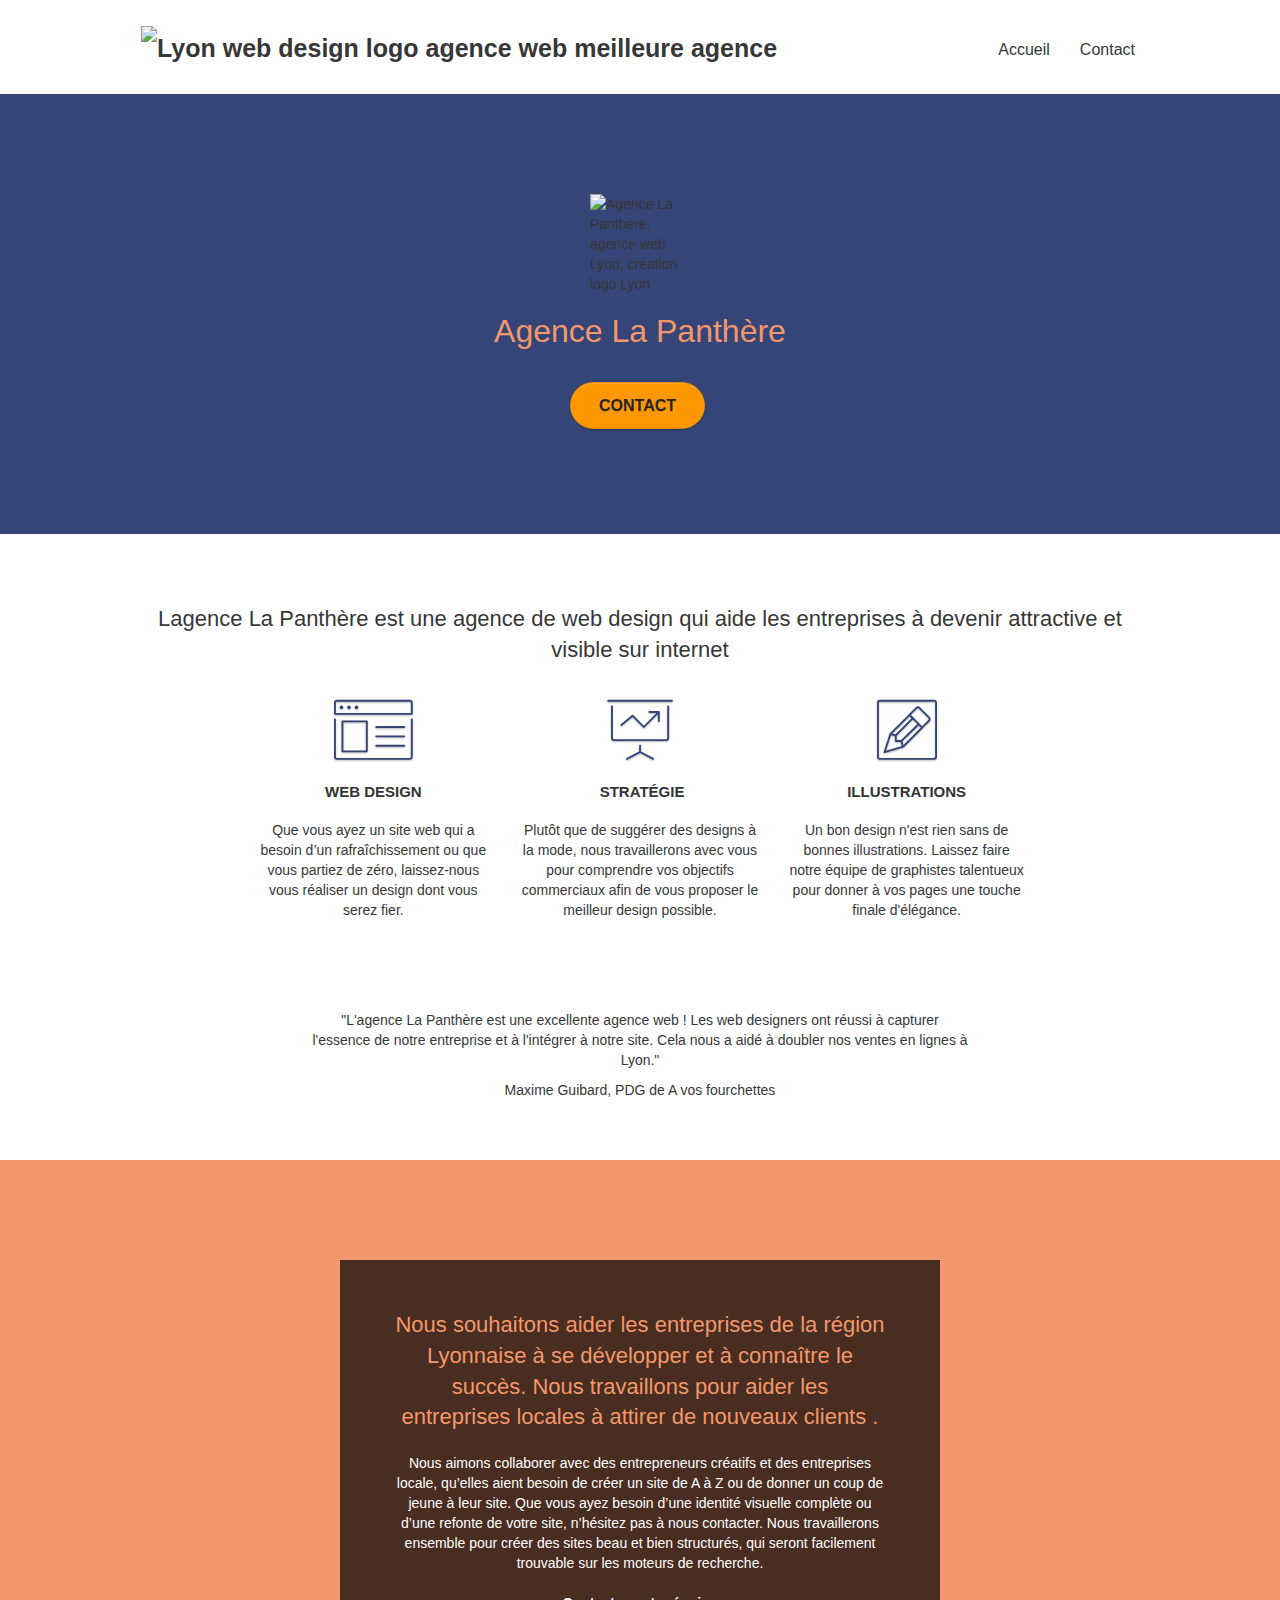
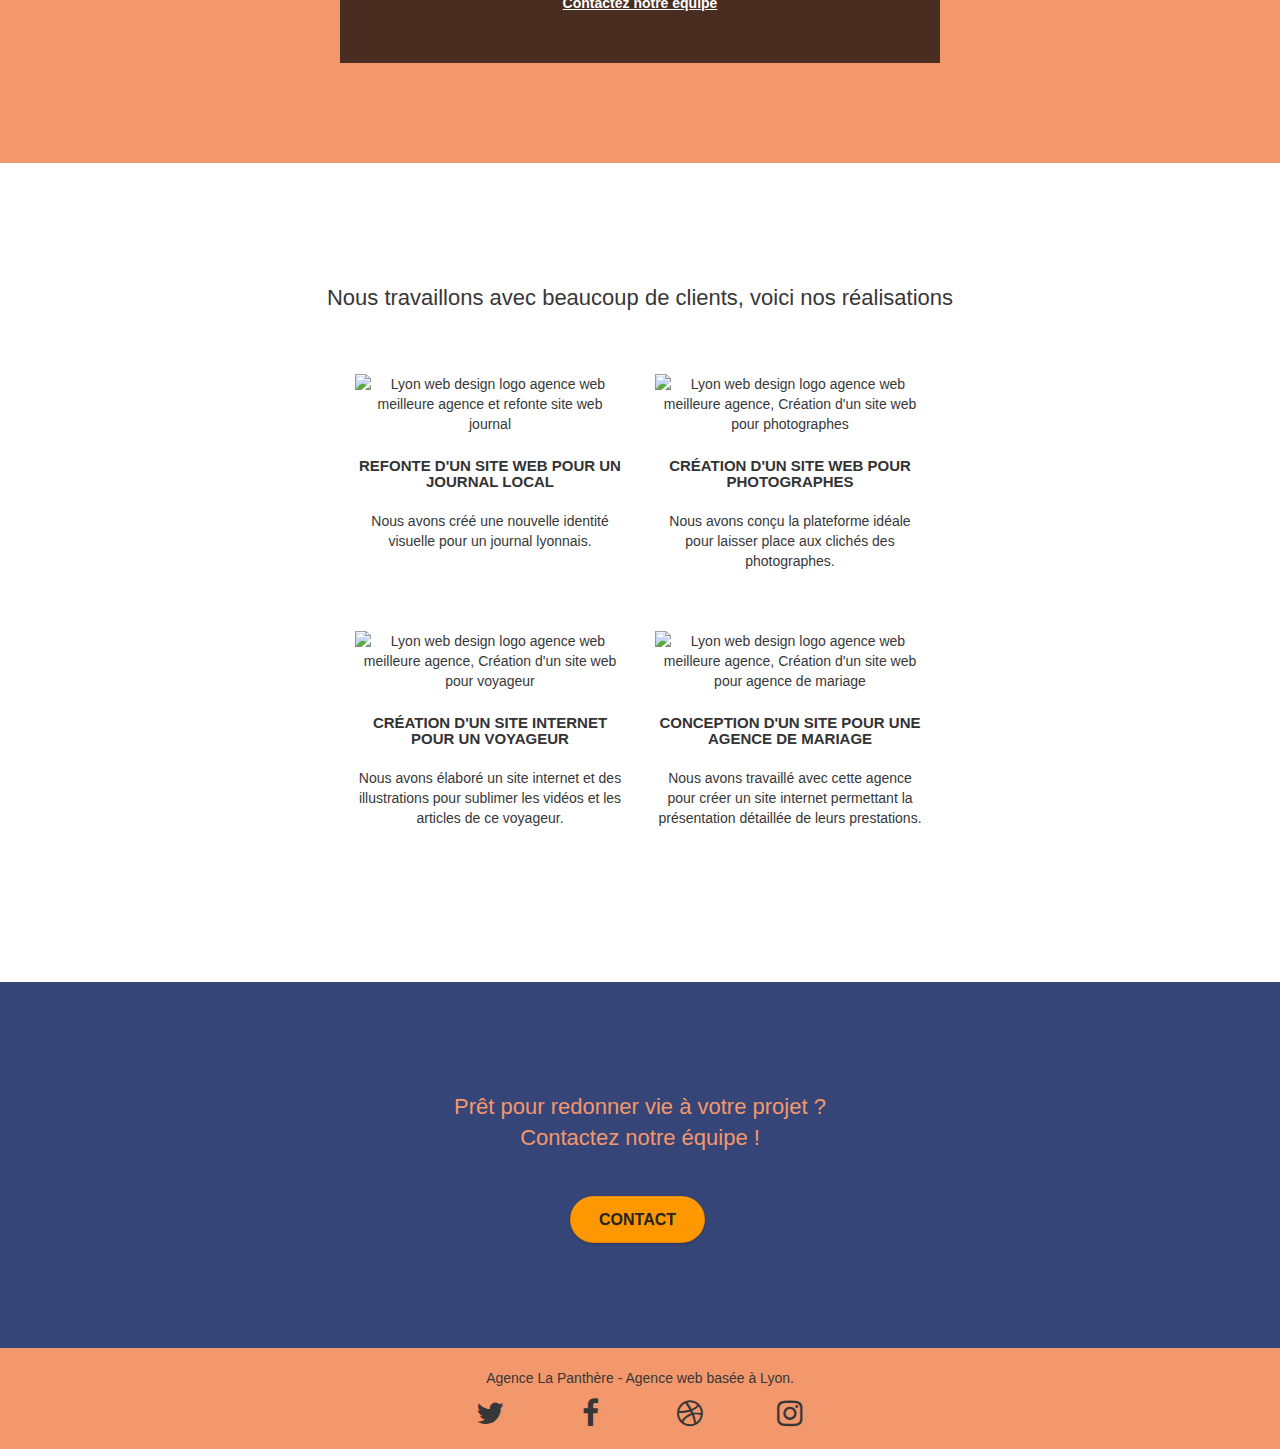
==== commit 49cdf58b: "changement de couleur footer (accessibilité)" ====
--- a/index.html
+++ b/index.html
@@ -1,300 +1,409 @@
-<!doctype html>
-<html lang="Default">
-<head>
-    <meta charset="utf-8">
-    <meta name="keywords" content="seo, google, site web, site internet, agence design paris, agence design, agence design,agence design,agence design,agence design,agence design,agence design,agence design,agence design">
-    <meta name="description" content="">
-    <meta name="viewport" content="width=device-width, initial-scale=1.0, viewport-fit=cover">
-    <link rel="shortcut icon" type="image/png" href="favicon.jpg">
-    
-	<link rel="stylesheet" type="text/css" href="./css/bootstrap.css">
-	<link rel="stylesheet" type="text/css" href="style.css">
-	<link rel="stylesheet" type="text/css" href="./css/font-awesome.css">
-	<link rel="stylesheet" type="text/css" href="./css/et-line.css">
-	
-    
-	<script src="./js/jquery-2.1.0.js"></script>
-	<script src="./js/bootstrap.js"></script>
-	<script src="./js/blocs.js"></script>
-	<script src="./js/jquery.touchSwipe.js" defer></script>
-	<script src="./js/gmaps.js"></script>
-
-    <title>.</title>
-
-    
-<!-- Analytics -->
- 
-<!-- Analytics END -->
-    
-</head>
-<body>
-<!-- Principal conteneur -->
-<div class="page-container">
-    
-<!-- bloc-0 -->
-<div class="bloc bgc-white l-bloc " id="bloc-0">
-	<div class="container bloc-sm">
-
-		<nav class="navbar row">
-			<div class="navbar-header">
-				<div class="keywords" style="color:#cccccc;font-size:1px;">Agence web à paris, stratégie web, web design, illustrations, design de site web, site web, web, internet, site internet, site</div>
-				<a class="navbar-brand" href="index.html"><img src="img/agence-la-panthere-monochrome.svg" alt="paris web design logo agence web meilleure agence" height="40" /></a>
-				<div class="keywords" style="color:#cccccc;font-size:1px;">Agence web à paris, stratégie web, web design, illustrations, design de site web, site web, web, internet, site internet, site</div>
-				<button id="nav-toggle" type="button" class="ui-navbar-toggle navbar-toggle" data-toggle="collapse" data-target=".navbar-1">
-					<span class="sr-only">Toggle navigation</span><span class="icon-bar"></span><span class="icon-bar"></span><span class="icon-bar"></span>
-				</button>
-			</div>
-			<div class="collapse navbar-collapse navbar-1 special-dropdown-nav">
-				<ul class="site-navigation nav navbar-nav">
-					<li>
-						<a href="index.html">Accueil</a>
-					</li>
-					<li>
-					</li>
-					<li>
-						<a href="page2.html">page2 &gt;</a>
-					</li>
-				</ul>
-			</div>
-		</nav>
-	</div>
-</div>
-<!-- bloc-0 END -->
-
-<!-- bloc-1-presentation -->
-<div class="bloc bgc-dark-slate-blue bg-banniere d-bloc bg-t-edge bloc-bg-texture texture-paper b-parallax" id="bloc-1-hero">
-	<div class="container bloc-lg">
-		<div class="row tight-width-whitespace">
-			<div class="col-sm-12">
-				<img src="img/logo.png" class="center-block image-resize-mode" width="100" alt="Agence La Panthère, agence web paris, création logo paris" />
-				<h1 class="text-center hero-bloc-text tc-white ">
-					Agence La Panthère
-				</h1>
-				<div class="text-center">
-					<a href="page2.html" class="btn btn-lg btn-clean btn-rd cta-hero btn-atomic-tangerine" id="cta-hero">Contact</a>
-				</div>
-			</div>
-		</div>
-	</div>
-</div>
-<!-- bloc-1-presentation END -->
-
-<!-- bloc-2-services -->
-<div class="bloc bgc-white l-bloc" id="bloc-2-services">
-	<div class="container bloc-md">
-		<div class="row">
-			<div class="col-sm-12 text-center">
-				<img alt="agence web, agence web paris, web design paris, stratégie web" src="img/title.png" />
-			</div>
-		</div>
-		<div class="row voffset-lg med-width-whitespace">
-			<div class="col-sm-4">
-				<div class="text-center">
-					<span class="et-icon-browser sm-shadow icon-dark-slate-blue icons icon-lg"></span>
-				</div>
-				<h3 class="mg-md text-center">
-					Web design
-				</h3>
-				<p class="text-center ">
-					Que vous ayez un site web qui a besoin d&rsquo;un rafraîchissement ou que vous partiez de zéro, laissez-nous vous réaliser un design dont vous serez fier.
-				</p>
-			</div>
-			<div class="col-sm-4">
-				<div class="text-center">
-					<span class="et-icon-presentation sm-shadow icon-dark-slate-blue icons icon-lg"></span>
-				</div>
-				<h3 class="mg-md text-center">
-					&nbsp;Stratégie
-				</h3>
-				<p class="text-center ">
-					Plutôt que de suggérer des designs à la mode, nous travaillerons avec vous pour comprendre vos objectifs commerciaux afin de vous proposer le meilleur design possible.<br>
-				</p>
-			</div>
-			<div class="col-sm-4">
-				<div class="text-center">
-					<span class="et-icon-edit sm-shadow icon-dark-slate-blue icons icon-lg"></span>
-				</div>
-				<h3 class="mg-md text-center">
-					Illustrations
-				</h3>
-				<p class="text-center ">
-					Un bon design n'est rien sans de bonnes illustrations. Laissez faire notre équipe de graphistes talentueux pour donner à vos pages une touche finale d'élégance.
-				</p>
-			</div>
-		</div>
-		<div class="row voffset-lg voffset">
-			<div class="col-xs-12 col-md-8 col-md-offset-2 text-center">
-				<img alt="agence web, agence web paris, web design paris, stratégie web" src="img/citation.png" />
-
-			</div>
-		</div>
-	</div>
-</div>
-<!-- bloc-2-services END -->
-
-<!-- bloc-3-what-i-do -->
-<div class="bloc tc-white bgc-atomic-tangerine bg-presentation d-bloc bloc-bg-texture texture-paper b-parallax" id="bloc-3-what-i-do">
-	<div class="container bloc-lg">
-		<div class="row tight-width-whitespace black-background">
-			<div class="col-sm-12">
-				<h2 class="mg-md text-center tc-white">
-					Nous souhaitons aider les entreprises de la région Lyonnaise à se développer et à connaître le succès. Nous travaillons pour aider les entreprises locales à attirer de nouveaux clients .<br>
-				</h2>
-				<p class="text-center white">
-					Nous aimons collaborer avec des entrepreneurs créatifs et des entreprises locale, qu’elles aient besoin de créer un site de A à Z ou de donner un coup de jeune à leur site. Que vous ayez besoin d’une identité visuelle complète ou d’une refonte de votre site, n’hésitez pas à nous contacter. Nous travaillerons ensemble pour créer des sites beau et bien structurés, qui seront facilement trouvable sur les moteurs de recherche. <br><br><a class="ltc-white bold-link" href="page2.html">Contactez notre équipe</a><br>
-				</p>
-			</div>
-		</div>
-	</div>
-</div>
-<!-- bloc-3-what-i-do END -->
-
-<!-- bloc-4-portfolio -->
-<div class="bloc bgc-white bg-lines-h2-bg bg-repeat l-bloc" id="bloc-4-portfolio">
-	<div class="container bloc-lg">
-		<div class="row">
-			<div class="col-sm-12 text-center">
-				<img alt="agence web, agence web paris, web design paris, stratégie web" src="img/title2.png" />
-			</div>
-		</div>
-		<div class="row tight-width-whitespace portfolio-row">
-			<div class="col-sm-6">
-				<a href="#" data-lightbox="img/1.jpg" data-gallery-id="gallery-1" data-caption="Refonte d'un site web pour un journal local" data-frame="snapshot-lb"><img src="img/1.jpg" alt="paris web design logo agence web meilleure agence et refonte site web journal" class="img-responsive portfolio-thumb" /></a>
-				<h3 class="mg-md text-center">
-					Refonte d'un site web pour un journal local
-				</h3>
-				<p class="text-center">
-					Nous avons créé une nouvelle identité visuelle pour un journal lyonnais.
-				</p>
-			</div>
-			<div class="col-sm-6">
-				<a href="#" data-lightbox="img/2.jpg" data-gallery-id="gallery-1" data-caption="Création d'un site web pour photographes" data-frame="snapshot-lb"><img src="img/2.jpg" class="img-responsive portfolio-thumb" alt="paris web design logo agence web meilleure agence, Création d'un site web pour photographes" /></a>
-				<h3 class="mg-md text-center">
-					Création d'un site web pour photographes
-				</h3>
-				<p class="text-center">
-					Nous avons conçu la plateforme idéale pour laisser place aux clichés des photographes.
-				</p>
-			</div>
-		</div>
-		<div class="row tight-width-whitespace portfolio-row">
-			<div class="col-sm-6">
-				<a href="#" data-lightbox="img/3.bmp" data-gallery-id="gallery-1" data-caption="Création d'un site internet pour un voyageur" data-frame="snapshot-lb"><img src="img/3.bmp" class="img-responsive portfolio-thumb" alt="paris web design logo agence web meilleure agence, Création d'un site web pour voyageur"/></a>
-				<h3 class="mg-md text-center">
-					Création d'un site internet pour un voyageur
-				</h3>
-				<p class="text-center">
-					Nous avons élaboré un site internet et des illustrations pour sublimer les vidéos et les articles de ce voyageur.
-				</p>
-			</div>
-			<div class="col-sm-6">
-				<a href="#" data-lightbox="img/4.bmp" data-gallery-id="gallery-1" data-caption="Conception d'un site pour une agence de mariage" data-frame="snapshot-lb"><img src="img/4.bmp" class="img-responsive portfolio-thumb" alt="paris web design logo agence web meilleure agence, Création d'un site web pour agence de mariage" /></a>
-				<h3 class="mg-md text-center">
-					Conception d'un site pour une agence de mariage
-				</h3>
-				<p class="text-center">
-					Nous avons travaillé avec cette agence pour créer un site internet permettant la présentation détaillée de leurs prestations.
-				</p>
-			</div>
-		</div>
-	</div>
-</div>
-<!-- bloc-4-portfolio END -->
-
-<!-- bloc-5-cta -->
-<div class="bloc bgc-dark-slate-blue bg-banniere d-bloc bloc-bg-texture texture-paper" id="bloc-5-cta">
-	<div class="container bloc-lg">
-		<div class="row">
-			<h2 class="mg-md text-center tc-white">
-				Prêt pour redonner vie à votre projet ?<br>Contactez notre équipe !
-			</h2>
-			<div class="col-sm-12 text-center">
-				<a href="page2.html" class="btn btn-atomic-tangerine btn-clean btn-rd btn-lg cta-hero">Contact</a>
-			</div>
-		</div>
-	</div>
-</div>
-<!-- bloc-5-cta END -->
-
-<!-- Footer - bloc-8 -->
-<div class="bloc bgc-atomic-tangerine d-bloc" id="bloc-8">
-	<div class="container bloc-sm">
-		<div class="row">
-			<div class="col-sm-12">
-				<p class="text-center white">
-					Agence La Panthère - Agence web basée à Lyon.<br>
-				</p>
-				<div class="row row-no-gutters social">
-					<div class="col-sm-3">
-						<div class="text-center">
-							<a class="social" href="index.html"><span class="fa fa-twitter icon-md"></span></a>
-						</div>
-					</div>
-					<div class="col-sm-3">
-						<div class="text-center">
-							<a class="social" href="index.html"><span class="fa fa-facebook icon-md"></span></a>
-						</div>
-					</div>
-					<div class="col-sm-3">
-						<div class="text-center">
-							<a class="social" href="index.html"><span class="fa fa-dribbble icon-md"></span></a>
-						</div>
-					</div>
-					<div class="col-sm-3">
-						<div class="text-center">
-							<a class="social" href="index.html"><span class="fa fa-instagram icon-md"></span></a>
-						</div>
-					</div>
-					<div class="keywords" style="color:#F3976C;">Agence web à paris, stratégie web, web design, illustrations, design de site web, site web, web, internet, site internet, site</div>
-				</div>
-				<div class="row">
-					<div class="col-sm-4">
-						Partenaires
-							<ul>
-								<li><a href="voiture.com">voiture.com</a></li>
-								<li><a href="pizza.com">pizza.com</a></li>
-								<li><a href="matoiture.com">matoiture.com</a></li>
-								<li><a href="immobilierseo.com">immobilierseo.com</a></li>
-							</ul>		
-					</div>
-					<div class="col-sm-4">
-						Annuaires liste 1
-						<ul>
-							<li><a href="annuaireagence.com">annuaireagence.com</a></li>
-							<li><a href="annuaireseo.com">annuaireseo.com</a></li>
-							<li><a href="annuairemarketing.com">annuairemarketing.com</a></li>
-							<li><a href="123seoture.com">123seo.com</a></li>
-							<li><a href="123site.com">123site.com</a></li>
-							<li><a href="annuairewordpress.com">annuairewordpress.com</a></li>
-							<li><a href="listeagence.com">listeagence.com</a></li>
-							<li><a href="meilleuresagencesparis.com">meilleuresagencesparis.com</a></li>
-							<li><a href="listeseo.com">listeseo.com</a></li>
-						</ul>
-					</div>
-					<div class="col-sm-4">
-						Annuaires liste 2
-						<ul>
-							<li><a href="betterseo.com">betterseo.com</a></li>
-							<li><a href="ameliorerseo.com">ameliorerseo.com</a></li>
-							<li><a href="seojuicelien.com">seojuicelien.com</a></li>
-							<li><a href="meilleursliens.com">meilleursliens.com</a></li>
-							<li><a href="liensagogo.com">liensagogo.com</a></li>
-							<li><a href="backlink.com">backlink.com</a></li>
-							<li><a href="linkjuiceannuaire.com">linkjuiceannuaire.com</a></li>
-							<li><a href="remontersurgoogle.com">remontersurgoogle.com</a></li>
-							<li><a href="vraiseofiable.com">vraiseofiable.com</a></li>
-						</ul>
-					</div>
-				</div>
-			</div>
-		</div>
-	</div>
-</div>
-<!-- Footer - bloc-8 END -->
-
-</div>
-<!-- Principal conteneur END -->
-    
-
-</body>
+<!DOCTYPE html>
+<html lang="fr">
+    <head>
+        <meta charset="utf-8" />
+        <meta name="title" content="La Panthère:Agence de web design" />
+        <meta
+            name="description"
+            content="l'agence la Panthère est une agence de web design à Lyon qui aide les entreprises à améliorer leurs visibilité et attractivité sur internet "
+        />
+        <meta
+            name="viewport"
+            content="width=device-width, initial-scale=1.0, viewport-fit=cover"
+        />
+        <link rel="shortcut icon" type="image/png" href="favicon.jpg" />
+
+        <link rel="stylesheet" type="text/css" href="./css/bootstrap.css" />
+        <link rel="stylesheet" type="text/css" href="style.css" />
+        <link rel="stylesheet" type="text/css" href="./css/font-awesome.css" />
+        <link rel="stylesheet" type="text/css" href="./css/et-line.css" />
+
+        <script src="./js/jquery-2.1.0.js"></script>
+        <script src="./js/bootstrap.js"></script>
+        <script src="./js/blocs.js"></script>
+        <script src="./js/jquery.touchSwipe.js" defer></script>
+        <script src="./js/gmaps.js"></script>
+
+        <title>La Panthère:Agence de web design</title>
+
+        <!-- Analytics -->
+
+        <!-- Analytics END -->
+    </head>
+    <body>
+        <!-- Principal conteneur -->
+        <div class="page-container">
+            <!-- bloc-0 -->
+            <header>
+                <div class="bloc bgc-white l-bloc" id="bloc-0">
+                    <div class="container bloc-sm">
+                        <nav class="navbar row">
+                            <div class="navbar-header">
+                                <a class="navbar-brand" href="index.html"
+                                    ><img
+                                        src="img/agence-la-panthere-monochrome.webp"
+                                        alt="Lyon web design logo agence web meilleure agence"
+                                /></a>
+                                <!--<button
+                                id="nav-toggle"
+                                type="button"
+                                class="ui-navbar-toggle navbar-toggle"
+                                data-toggle="collapse"
+                                data-target=".navbar-1"
+                            >
+                                <span class="sr-only">Toggle navigation</span
+                                ><span class="icon-bar"></span
+                                ><span class="icon-bar"></span
+                                ><span class="icon-bar"></span>
+                            </button>-->
+                            </div>
+                            <div
+                                class="collapse navbar-collapse navbar-1 special-dropdown-nav"
+                            >
+                                <ul class="site-navigation nav navbar-nav">
+                                    <li>
+                                        <a href="index.html">Accueil</a>
+                                    </li>
+                                    <li></li>
+                                    <li>
+                                        <a href="page2.html">Contact</a>
+                                    </li>
+                                </ul>
+                            </div>
+                        </nav>
+                    </div>
+                </div>
+            </header>
+            <!-- bloc-0 END -->
+
+            <!-- bloc-1-presentation -->
+            <section
+                class="bloc bgc-dark-slate-blue bg-banniere d-bloc bg-t-edge bloc-bg-texture texture-paper b-parallax"
+                id="bloc-1-hero"
+            >
+                <div class="container bloc-lg">
+                    <div class="row tight-width-whitespace">
+                        <div class="col-sm-12">
+                            <img
+                                src="img/logo.webp"
+                                class="center-block image-resize-mode"
+                                width="100"
+                                alt="Agence La Panthère, agence web Lyon, création logo Lyon"
+                            />
+                            <h1 class="text-center hero-bloc-text tc-white">
+                                Agence La Panthère
+                            </h1>
+                            <div class="text-center">
+                                <a
+                                    href="page2.html"
+                                    class="btn btn-lg btn-clean btn-rd cta-hero btn-atomic-tangerine"
+                                    id="cta-hero"
+                                    >Contact</a
+                                >
+                            </div>
+                        </div>
+                    </div>
+                </div>
+            </section>
+            <!-- bloc-1-presentation END -->
+
+            <!-- bloc-2-services -->
+            <section class="bloc bgc-white l-bloc" id="bloc-2-services">
+                <div class="container bloc-md">
+                    <div class="row">
+                        <div class="col-sm-12 text-center">
+                            <!-- <img
+                                alt="agence web, agence web Lyon, web design Lyon, stratégie web"
+                                src="img/title.png"
+                            />-->
+                            <h2>
+                                Lagence La Panthère est une agence de web design
+                                qui aide les entreprises à devenir attractive et
+                                visible sur internet
+                            </h2>
+                        </div>
+                    </div>
+                    <div class="row voffset-lg med-width-whitespace">
+                        <div class="col-sm-4">
+                            <div class="text-center">
+                                <span
+                                    class="et-icon-browser sm-shadow icon-dark-slate-blue icons icon-lg"
+                                ></span>
+                            </div>
+                            <h3 class="mg-md text-center">Web design</h3>
+                            <p class="text-center">
+                                Que vous ayez un site web qui a besoin
+                                d&rsquo;un rafraîchissement ou que vous partiez
+                                de zéro, laissez-nous vous réaliser un design
+                                dont vous serez fier.
+                            </p>
+                        </div>
+                        <div class="col-sm-4">
+                            <div class="text-center">
+                                <span
+                                    class="et-icon-presentation sm-shadow icon-dark-slate-blue icons icon-lg"
+                                ></span>
+                            </div>
+                            <h3 class="mg-md text-center">&nbsp;Stratégie</h3>
+                            <p class="text-center">
+                                Plutôt que de suggérer des designs à la mode,
+                                nous travaillerons avec vous pour comprendre vos
+                                objectifs commerciaux afin de vous proposer le
+                                meilleur design possible.<br />
+                            </p>
+                        </div>
+                        <div class="col-sm-4">
+                            <div class="text-center">
+                                <span
+                                    class="et-icon-edit sm-shadow icon-dark-slate-blue icons icon-lg"
+                                ></span>
+                            </div>
+                            <h3 class="mg-md text-center">Illustrations</h3>
+                            <p class="text-center">
+                                Un bon design n'est rien sans de bonnes
+                                illustrations. Laissez faire notre équipe de
+                                graphistes talentueux pour donner à vos pages
+                                une touche finale d'élégance.
+                            </p>
+                        </div>
+                    </div>
+                    <div class="row voffset-lg voffset">
+                        <div
+                            class="col-xs-12 col-md-8 col-md-offset-2 text-center"
+                        >
+                            <!-- <img
+                                alt="agence web, agence web paris, web design paris, stratégie web"
+                                src="img/citation.png"
+                            />-->
+
+                            <p class="citation">
+                                "L'agence La Panthère est une excellente agence
+                                web ! Les web designers ont réussi à capturer
+                                l'essence de notre entreprise et à l'intégrer à
+                                notre site. Cela nous a aidé à doubler nos
+                                ventes en lignes à Lyon."
+                            </p>
+                            <p class="auteur">
+                                Maxime Guibard, PDG de A vos fourchettes
+                            </p>
+                        </div>
+                    </div>
+                </div>
+            </section>
+            <!-- bloc-2-services END -->
+
+            <!-- bloc-3-what-i-do -->
+            <section
+                class="bloc tc-white bgc-atomic-tangerine bg-presentation d-bloc bloc-bg-texture texture-paper b-parallax"
+                id="bloc-3-what-i-do"
+            >
+                <div class="container bloc-lg">
+                    <div class="row tight-width-whitespace black-background">
+                        <div class="col-sm-12">
+                            <h2 class="mg-md text-center tc-white">
+                                Nous souhaitons aider les entreprises de la
+                                région Lyonnaise à se développer et à connaître
+                                le succès. Nous travaillons pour aider les
+                                entreprises locales à attirer de nouveaux
+                                clients .<br />
+                            </h2>
+                            <p class="text-center white">
+                                Nous aimons collaborer avec des entrepreneurs
+                                créatifs et des entreprises locale, qu’elles
+                                aient besoin de créer un site de A à Z ou de
+                                donner un coup de jeune à leur site. Que vous
+                                ayez besoin d’une identité visuelle complète ou
+                                d’une refonte de votre site, n’hésitez pas à
+                                nous contacter. Nous travaillerons ensemble pour
+                                créer des sites beau et bien structurés, qui
+                                seront facilement trouvable sur les moteurs de
+                                recherche. <br /><br /><a
+                                    class="ltc-white bold-link"
+                                    href="page2.html"
+                                    >Contactez notre équipe</a
+                                ><br />
+                            </p>
+                        </div>
+                    </div>
+                </div>
+            </section>
+            <!-- bloc-3-what-i-do END -->
+
+            <!-- bloc-4-portfolio -->
+            <section
+                class="bloc bgc-white bg-lines-h2-bg bg-repeat l-bloc"
+                id="bloc-4-portfolio"
+            >
+                <nav class="container bloc-lg">
+                    <div class="row">
+                        <div class="col-sm-12 text-center">
+                            <!--<img
+                                alt="agence web, agence web Lyon, web design Lyon, stratégie web"
+                                src="img/title2.png"
+                            />-->
+                            <h2>
+                                Nous travaillons avec beaucoup de clients, voici
+                                nos réalisations
+                            </h2>
+                        </div>
+                    </div>
+                    <div class="row tight-width-whitespace portfolio-row">
+                        <div class="col-sm-6">
+                            <a
+                                href="#"
+                                data-lightbox="img/1.jpg"
+                                data-gallery-id="gallery-1"
+                                data-caption="Refonte d'un site web pour un journal local"
+                                data-frame="snapshot-lb"
+                                ><img
+                                    src="img/1.webp"
+                                    alt="Lyon web design logo agence web meilleure agence et refonte site web journal"
+                                    class="img-responsive portfolio-thumb"
+                            /></a>
+                            <h3 class="mg-md text-center">
+                                Refonte d'un site web pour un journal local
+                            </h3>
+                            <p class="text-center">
+                                Nous avons créé une nouvelle identité visuelle
+                                pour un journal lyonnais.
+                            </p>
+                        </div>
+                        <div class="col-sm-6">
+                            <a
+                                href="#"
+                                data-lightbox="img/2.jpg"
+                                data-gallery-id="gallery-1"
+                                data-caption="Création d'un site web pour photographes"
+                                data-frame="snapshot-lb"
+                                ><img
+                                    src="img/2.webp"
+                                    class="img-responsive portfolio-thumb"
+                                    alt="Lyon  web design logo agence web meilleure agence, Création d'un site web pour photographes"
+                            /></a>
+                            <h3 class="mg-md text-center">
+                                Création d'un site web pour photographes
+                            </h3>
+                            <p class="text-center">
+                                Nous avons conçu la plateforme idéale pour
+                                laisser place aux clichés des photographes.
+                            </p>
+                        </div>
+                    </div>
+                    <div class="row tight-width-whitespace portfolio-row">
+                        <div class="col-sm-6">
+                            <a
+                                href="#"
+                                data-lightbox="img/3.bmp"
+                                data-gallery-id="gallery-1"
+                                data-caption="Création d'un site internet pour un voyageur"
+                                data-frame="snapshot-lb"
+                                ><img
+                                    src="img/3.webp"
+                                    class="img-responsive portfolio-thumb"
+                                    alt="Lyon web design logo agence web meilleure agence, Création d'un site web pour voyageur"
+                            /></a>
+                            <h3 class="mg-md text-center">
+                                Création d'un site internet pour un voyageur
+                            </h3>
+                            <p class="text-center">
+                                Nous avons élaboré un site internet et des
+                                illustrations pour sublimer les vidéos et les
+                                articles de ce voyageur.
+                            </p>
+                        </div>
+                        <div class="col-sm-6">
+                            <a
+                                href="#"
+                                data-lightbox="img/4.bmp"
+                                data-gallery-id="gallery-1"
+                                data-caption="Conception d'un site pour une agence de mariage"
+                                data-frame="snapshot-lb"
+                                ><img
+                                    src="img/4.webp"
+                                    class="img-responsive portfolio-thumb"
+                                    alt="Lyon web design logo agence web meilleure agence, Création d'un site web pour agence de mariage"
+                            /></a>
+                            <h3 class="mg-md text-center">
+                                Conception d'un site pour une agence de mariage
+                            </h3>
+                            <p class="text-center">
+                                Nous avons travaillé avec cette agence pour
+                                créer un site internet permettant la
+                                présentation détaillée de leurs prestations.
+                            </p>
+                        </div>
+                    </div>
+                </nav>
+            </section>
+            <!-- bloc-4-portfolio END -->
+
+            <!-- bloc-5-cta -->
+            <section
+                class="bloc bgc-dark-slate-blue bg-banniere d-bloc bloc-bg-texture texture-paper"
+                id="bloc-5-cta"
+            >
+                <div class="container bloc-lg">
+                    <div class="row">
+                        <h2 class="mg-md text-center tc-white">
+                            Prêt pour redonner vie à votre projet ?<br />Contactez
+                            notre équipe !
+                        </h2>
+                        <div class="col-sm-12 text-center">
+                            <a
+                                href="page2.html"
+                                class="btn btn-atomic-tangerine btn-clean btn-rd btn-lg cta-hero"
+                                >Contact</a
+                            >
+                        </div>
+                    </div>
+                </div>
+            </section>
+            <!-- bloc-5-cta END -->
+
+            <!-- Footer - bloc-8 -->
+            <footer class="bloc bgc-atomic-tangerine d-bloc" id="bloc-8">
+                <div class="container bloc-sm">
+                    <div class="row">
+                        <div class="col-sm-12">
+                            <p class="text-center">
+                                Agence La Panthère - Agence web basée à Lyon.<br />
+                            </p>
+                            <div class="row row-no-gutters social">
+                                <div class="col-sm-3">
+                                    <div class="text-center">
+                                        <span
+                                            class="fa fa-twitter icon-md"
+                                        ></span>
+                                    </div>
+                                </div>
+                                <div class="col-sm-3">
+                                    <div class="text-center">
+                                        <span
+                                            class="fa fa-facebook icon-md"
+                                        ></span>
+                                    </div>
+                                </div>
+                                <div class="col-sm-3">
+                                    <div class="text-center">
+                                        <span
+                                            class="fa fa-dribbble icon-md"
+                                        ></span>
+                                    </div>
+                                </div>
+                                <div class="col-sm-3">
+                                    <div class="text-center">
+                                        <span
+                                            class="fa fa-instagram icon-md"
+                                        ></span>
+                                    </div>
+                                </div>
+                            </div>
+                        </div>
+                    </div>
+                </div>
+            </footer>
+            <!-- Footer - bloc-8 END -->
+        </div>
+        <!-- Principal conteneur END -->
+    </body>
 </html>
--- a/style.css
+++ b/style.css
@@ -1,7 +1,7 @@
 body {
     margin: 0;
     padding: 0;
-    background: #FFF;
+    background: #fff;
     overflow-x: hidden;
     -webkit-font-smoothing: antialiased;
     -moz-osx-font-smoothing: grayscale;
@@ -9,8 +9,8 @@
 
 a,
 button {
-    transition: all .3s ease-in-out;
-    outline: none!important;
+    transition: all 0.3s ease-in-out;
+    outline: none !important;
 }
 
 a:hover {
@@ -24,7 +24,7 @@
     bottom: 0;
     width: 100%;
     z-index: 100000;
-    background: #FFFFFF url("img/pageload-spinner.gif") no-repeat center center;
+    background: #ffffff url("img/pageload-spinner.gif") no-repeat center center;
 }
 
 .bloc {
@@ -66,10 +66,10 @@
 .bg-tr-edge,
 .bg-br-edge,
 .bg-repeat {
-    -webkit-background-size: auto!important;
-    -moz-background-size: auto!important;
-    -o-background-size: auto!important;
-    background-size: auto!important;
+    -webkit-background-size: cover !important;
+    -moz-background-size: cover !important;
+    -o-background-size: cover !important;
+    background-size: cover !important;
 }
 
 .bg-repeat {
@@ -90,21 +90,21 @@
     right: 0;
 }
 
-.texture-paper::before {
+/*.texture-paper::before {
     background: url("img/texture-paper.png");
     background-size: 280px 280px;
-}
+}*/
 
 .b-parallax {
     background-attachment: fixed;
 }
 
 .d-bloc {
-    color: rgba(255, 255, 255, .7);
+    color: #373737;
 }
 
 .d-bloc button:hover {
-    color: rgba(255, 255, 255, .9);
+    color: rgba(255, 255, 255, 0.9);
 }
 
 .d-bloc .icon-round,
@@ -112,11 +112,11 @@
 .d-bloc .icon-rounded,
 .d-bloc .icon-semi-rounded-a,
 .d-bloc .icon-semi-rounded-b {
-    border-color: rgba(255, 255, 255, .9);
+    border-color: rgba(255, 255, 255, 0.9);
 }
 
 .d-bloc .divider-h span {
-    border-color: rgba(255, 255, 255, .2);
+    border-color: rgba(255, 255, 255, 0.2);
 }
 
 .d-bloc .a-btn,
@@ -133,7 +133,7 @@
 .d-bloc h5 a,
 .d-bloc h6 a,
 .d-bloc p a {
-    color: rgba(255, 255, 255, .6);
+    color: rgba(255, 255, 255, 0.6);
 }
 
 .d-bloc .a-btn:hover,
@@ -164,23 +164,23 @@
 }
 
 .d-bloc .panel {
-    color: rgba(0, 0, 0, .5);
+    color: rgba(0, 0, 0, 0.5);
 }
 
 .d-bloc .panel button:hover {
-    color: rgba(0, 0, 0, .7);
+    color: rgba(0, 0, 0, 0.7);
 }
 
 .d-bloc .panel icon {
-    border-color: rgba(0, 0, 0, .7);
+    border-color: rgba(0, 0, 0, 0.7);
 }
 
 .d-bloc .panel .divider-h span {
-    border-color: rgba(0, 0, 0, .1);
+    border-color: rgba(0, 0, 0, 0.1);
 }
 
 .d-bloc .panel .a-btn {
-    color: rgba(0, 0, 0, .6);
+    color: rgba(0, 0, 0, 0.6);
 }
 
 .d-bloc .panel .a-btn:hover {
@@ -189,18 +189,18 @@
 
 .d-bloc .panel .btn-wire,
 .d-bloc .panel .btn-wire:hover {
-    color: rgba(0, 0, 0, .7);
-    border-color: rgba(0, 0, 0, .3);
+    color: rgba(0, 0, 0, 0.7);
+    border-color: rgba(0, 0, 0, 0.3);
 }
 
 .d-bloc .panel,
 .l-bloc {
-    color: rgba(0, 0, 0, .5);
+    color: rgba(0, 0, 0, 0.5);
 }
 
 .d-bloc .panel button:hover,
 .l-bloc button:hover {
-    color: rgba(0, 0, 0, .7);
+    color: rgba(0, 0, 0, 0.7);
 }
 
 .l-bloc .icon-round,
@@ -208,12 +208,12 @@
 .l-bloc .icon-rounded,
 .l-bloc .icon-semi-rounded-a,
 .l-bloc .icon-semi-rounded-b {
-    border-color: rgba(0, 0, 0, .7);
+    border-color: rgba(0, 0, 0, 0.7);
 }
 
 .d-bloc .panel .divider-h span,
 .l-bloc .divider-h span {
-    border-color: rgba(0, 0, 0, .1);
+    border-color: rgba(0, 0, 0, 0.1);
 }
 
 .d-bloc .panel .a-btn,
@@ -231,7 +231,7 @@
 .l-bloc h5 a,
 .l-bloc h6 a,
 .l-bloc p a {
-    color: rgba(0, 0, 0, .6);
+    color: rgba(0, 0, 0, 0.6);
 }
 
 .d-bloc .panel .a-btn:hover,
@@ -253,15 +253,15 @@
 }
 
 .l-bloc .navbar-toggle .icon-bar {
-    color: rgba(0, 0, 0, .6);
+    color: rgba(0, 0, 0, 0.6);
 }
 
 .d-bloc .panel .btn-wire,
 .d-bloc .panel .btn-wire:hover,
 .l-bloc .btn-wire,
 .l-bloc .btn-wire:hover {
-    color: rgba(0, 0, 0, .7);
-    border-color: rgba(0, 0, 0, .3);
+    color: rgba(0, 0, 0, 0.7);
+    border-color: rgba(0, 0, 0, 0.3);
 }
 
 .voffset {
@@ -307,7 +307,7 @@
     display: inline;
 }
 
-.navbar-brand img[src$=svg] {
+.navbar-brand img[src$="svg"] {
     min-width: 100px;
 }
 
@@ -332,10 +332,10 @@
     text-align: inherit;
 }
 
-.nav > li a:hover,
+/*.nav > li a:hover,
 .nav > li a:focus {
     background: transparent;
-}
+}*/
 
 .navbar-toggle {
     margin: 10px 10px 0 0;
@@ -343,11 +343,11 @@
 }
 
 .navbar-toggle:hover {
-    background: transparent!important;
+    background: transparent !important;
 }
 
 .navbar-toggle .icon-bar {
-    background-color: rgba(0, 0, 0, .5);
+    background-color: rgba(0, 0, 0, 0.5);
     width: 26px;
 }
 
@@ -404,7 +404,7 @@
 }
 
 .nav > li > .dropdown a {
-    background: none!important;
+    background: none !important;
     display: block;
     padding: 14px 15px;
 }
@@ -431,7 +431,7 @@
     border-top-color: transparent;
     border-right-color: transparent;
     border-bottom-color: transparent;
-    margin: 6px -5px 0 0!important;
+    margin: 6px -5px 0 0 !important;
     float: right;
 }
 
@@ -456,12 +456,12 @@
 .btn-d,
 .btn-d:hover,
 .btn-d:focus {
-    color: #FFF;
-    background: rgba(0, 0, 0, .3);
+    color: #fff;
+    background: rgba(0, 0, 0, 0.3);
 }
 
 button {
-    outline: none!important;
+    outline: none !important;
 }
 
 .btn-rd {
@@ -469,22 +469,23 @@
 }
 
 .btn-clean {
-    border: 1px solid rgba(0, 0, 0, .08);
-    border-bottom-color: rgba(0, 0, 0, .1);
-    text-shadow: 0 1px 0 rgba(0, 0, 1, .1);
-    box-shadow: 0 1px 3px rgba(0, 0, 1, .25), inset 0 1px 0 0 rgba(255, 255, 255, .15);
+    border: 1px solid rgba(0, 0, 0, 0.08);
+    border-bottom-color: rgba(0, 0, 0, 0.1);
+    text-shadow: 0 1px 0 rgba(0, 0, 1, 0.1);
+    box-shadow: 0 1px 3px rgba(0, 0, 1, 0.25),
+        inset 0 1px 0 0 rgba(255, 255, 255, 0.15);
 }
 
 .icon-md {
-    font-size: 30px!important;
+    font-size: 30px !important;
 }
 
 .icon-lg {
-    font-size: 60px!important;
+    font-size: 60px !important;
 }
 
 .sm-shadow {
-    text-shadow: 0 1px 2px rgba(0, 0, 0, .3);
+    text-shadow: 0 1px 2px rgba(0, 0, 0, 0.3);
 }
 
 .panel-sq,
@@ -506,7 +507,7 @@
 }
 
 .form-control {
-    border-color: rgba(0, 0, 0, .1);
+    border-color: rgba(0, 0, 0, 0.1);
     box-shadow: none;
 }
 
@@ -518,7 +519,7 @@
     right: 20px;
     opacity: 0;
     z-index: 500;
-    transition: all .3s ease-in-out;
+    transition: all 0.3s ease-in-out;
 }
 
 .scrollToTop span {
@@ -536,16 +537,18 @@
     text-align: center;
 }
 
-a[data-lightbox]:hover::before {
+a[data-lightbox]:hover::before,
+a[data-lightbox]:focus::before {
     content: "+";
-    font-family: "HelveticaNeue-Light", "Helvetica Neue Light", "Helvetica Neue", Helvetica, Arial;
+    font-family: "HelveticaNeue-Light", "Helvetica Neue Light", "Helvetica Neue",
+        Helvetica, Arial;
     font-size: 32px;
     width: 50px;
     height: 50px;
     margin-left: -25px;
     border-radius: 50%;
-    background: rgba(0, 0, 0, .6);
-    color: #FFF;
+    background: rgba(0, 0, 0, 0.6);
+    color: #fff;
     font-weight: 100;
     z-index: 1;
     position: absolute;
@@ -554,7 +557,8 @@
     -webkit-transform: translateY(-50%);
 }
 
-a[data-lightbox]:hover img {
+a[data-lightbox]:hover img,
+a[data-lightbox]:focus img {
     opacity: 0.6;
     -webkit-animation-fill-mode: none;
     animation-fill-mode: none;
@@ -578,8 +582,8 @@
 
 .lightbox-caption {
     padding: 20px;
-    color: #FFF;
-    background: rgba(0, 0, 0, .5);
+    color: #fff;
+    background: rgba(0, 0, 0, 0.5);
     position: absolute;
     left: 15px;
     right: 15px;
@@ -587,13 +591,13 @@
 }
 
 .close-lightbox {
-    color: #FFF;
+    color: #fff;
     font-size: 30px;
     position: absolute;
     top: 20px;
     right: 20px;
     z-index: 20;
-    background: rgba(0, 0, 0, .5);
+    background: rgba(0, 0, 0, 0.5);
     border: none;
     line-height: 30px;
     padding: 0 9px 5px;
@@ -603,16 +607,16 @@
 .close-lightbox:hover,
 .next-lightbox:hover,
 .prev-lightbox:hover {
-    opacity: 1.0;
-    color: #FFF;
+    opacity: 1;
+    color: #fff;
 }
 
 .next-lightbox,
 .prev-lightbox {
     font-size: 20px;
-    color: rgba(255, 255, 255, .9);
-    background: rgba(0, 0, 0, .5);
-    transition: all .2s ease-in-out;
+    color: rgba(255, 255, 255, 0.9);
+    background: rgba(0, 0, 0, 0.5);
+    transition: all 0.2s ease-in-out;
     position: absolute;
     top: 45%;
     z-index: 1;
@@ -635,7 +639,7 @@
 
 .snapshot-lb .lightbox-caption {
     padding: 0;
-    color: rgba(0, 0, 0, .5);
+    color: rgba(0, 0, 0, 0.5);
     background: none;
 }
 
@@ -651,7 +655,7 @@
 a {
     font-family: "helvetica";
     font-weight: 400;
-    color: #575757!important;
+    color: #373737 !important;
 }
 
 .container {
@@ -677,7 +681,7 @@
 }
 
 p {
-    font-size: 11px;
+    font-size: 14px;
 }
 
 .tight-width-whitespace {
@@ -692,7 +696,7 @@
 
 .cta-hero {
     margin-top: 22px;
-    color: #FFFFFF!important;
+    color: #ffffff !important;
     text-transform: uppercase;
     padding: 12px 28px 12px 28px;
     font-size: 16px;
@@ -713,7 +717,7 @@
     font-size: 15px;
     text-transform: uppercase;
     font-weight: 700;
-    color: #333333!important;
+    color: #333333 !important;
 }
 
 .med-width-whitespace {
@@ -723,11 +727,11 @@
 }
 
 h1 {
-    color: #333333!important;
+    color: #333333 !important;
 }
 
 h4 {
-    color: #333333!important;
+    color: #333333 !important;
 }
 
 .icons {
@@ -736,11 +740,12 @@
 }
 
 .white {
-    color: #FFFFFF!important;
+    color: #ffffff !important;
 }
 
 .portfolio-thumb {
     margin-bottom: 24px;
+    width: 100%;
 }
 
 .portfolio-row {
@@ -753,17 +758,17 @@
 }
 
 .black-background {
-    background-color: rgba(165, 147, 99, 0.7);
+    background-color: rgba(0, 0, 0, 0.7);
     padding: 40px 40px 40px 40px;
 }
 
 .bold-link {
     font-weight: 900;
-    text-decoration: underline!important;
+    text-decoration: underline !important;
 }
 
 .bgc-white {
-    background-color: #FFFFFF;
+    background-color: #ffffff;
 }
 
 .bgc-dark-slate-blue {
@@ -771,58 +776,60 @@
 }
 
 .bgc-atomic-tangerine {
-    background-color: #F3976C;
+    background-color: #f3976c;
 }
 
 .tc-white {
-    color: #F3976C!important;
+    color: #f3976c !important;
 }
 
 .btn-atomic-tangerine {
-    background: #F3976C;
-    color: #FFFFFF!important;
-}
-
-.btn-atomic-tangerine:hover {
-    background: #c27956!important;
-    color: #FFFFFF!important;
+    background: rgb(255 152 0);
+    color: #252525 !important;
+}
+
+.btn-atomic-tangerine:hover,
+.btn-atomic-tangerine:focus {
+    background: #c27956 !important;
+    color: #232323 !important;
 }
 
 .ltc-white {
-    color: #FFFFFF!important;
-}
-
-.ltc-white:hover {
-    color: #cccccc!important;
+    color: #ffffff !important;
+}
+
+.ltc-white:hover,
+.ltc-white:focus {
+    color: #cccccc !important;
 }
 
 .ltc-atomic-tangerine {
-    color: #F3976C!important;
+    color: #f3976c !important;
 }
 
 .ltc-atomic-tangerine:hover {
-    color: #c27956!important;
+    color: #c27956 !important;
 }
 
 .icon-dark-slate-blue {
-    color: #364577!important;
-    border-color: #364577!important;
+    color: #364577 !important;
+    border-color: #364577 !important;
 }
 
 .bg-dots-bg {
-    background-image: url("img/dots-bg.png");
-}
-
-.bg-lines-h2-bg {
-    background-image: url("img/lines-h2-bg.png");
-}
+    background-image: url("img/dots-bg.webp");
+}
+
+/*.bg-lines-h2-bg {
+    background-image: url("img/lines-h2-bg.webp");
+}*/
 
 .bg-banniere {
-    background-image: url("img/agence-la-panthere.jpg");
+    background-image: url("img/agence-la-panthere.webp");
 }
 
 .bg-presentation {
-    background-image: url("img/image-de-presentation.bmp");
+    background-image: url("img/image-de-presentation.webp");
 }
 
 @media (max-width: 1024px) {
@@ -841,10 +848,10 @@
 
 @media (max-width: 992px) and (min-width: 768px) {
     .navbar .nav {
-        max-width: 80%
+        max-width: 80%;
     }
     .nav-center.navbar .nav {
-        max-width: 100%
+        max-width: 100%;
     }
 }
 
@@ -902,16 +909,16 @@
     h6,
     p,
     #disqus_thread {
-        padding-left: 10px!important;
-        padding-right: 10px!important;
+        padding-left: 10px !important;
+        padding-right: 10px !important;
     }
     .b-parallax {
         background-attachment: scroll;
     }
     .navbar .nav {
         padding-top: 0;
-        border-top: 1px solid rgba(0, 0, 0, .2);
-        float: none!important;
+        border-top: 1px solid rgba(0, 0, 0, 0.2);
+        float: none !important;
     }
     .navbar.row {
         margin-left: 0;
@@ -925,28 +932,28 @@
     }
     .nav > li {
         margin-top: 0;
-        border-bottom: 1px solid rgba(0, 0, 0, .1);
-        background: rgba(0, 0, 0, .05);
+        border-bottom: 1px solid rgba(0, 0, 0, 0.1);
+        background: rgba(0, 0, 0, 0.05);
         text-align: left;
         padding-left: 15px;
         width: 100%;
     }
     .nav > li:hover {
-        background: rgba(0, 0, 0, .08);
+        background: rgba(0, 0, 0, 0.08);
     }
     .dropdown .dropdown a .caret {
         float: none;
-        margin: 5px 0 0 10px!important;
+        margin: 5px 0 0 10px !important;
         border: 4px solid black;
         border-bottom-color: transparent;
         border-right-color: transparent;
         border-left-color: transparent;
     }
     #hero-bloc .navbar .nav {
-        background: rgba(0, 0, 0, .8);
+        background: rgba(0, 0, 0, 0.8);
     }
     #hero-bloc .navbar .nav a {
-        color: rgba(255, 255, 255, .6);
+        color: rgba(255, 255, 255, 0.6);
     }
     .hero {
         padding: 50px 0;
@@ -1039,4 +1046,4 @@
     .bloc-mob-center-text {
         text-align: center;
     }
-}+}
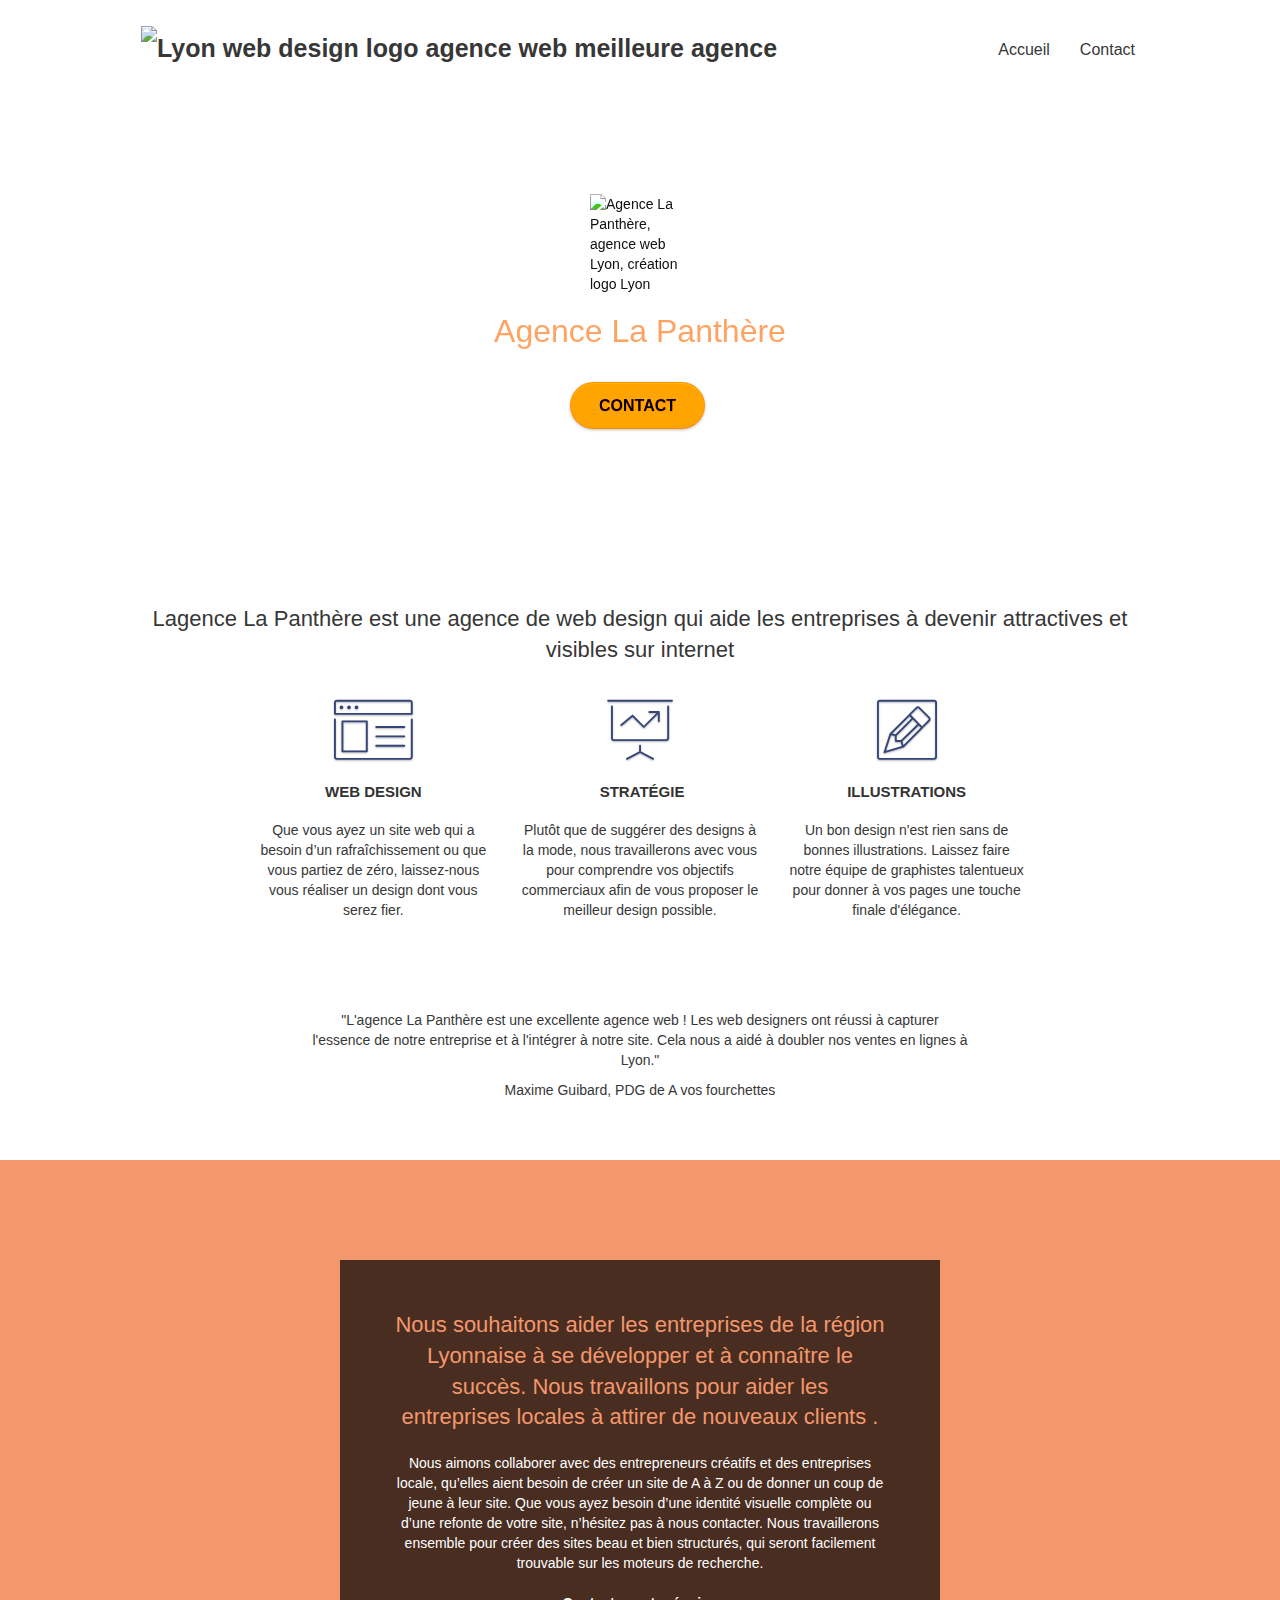
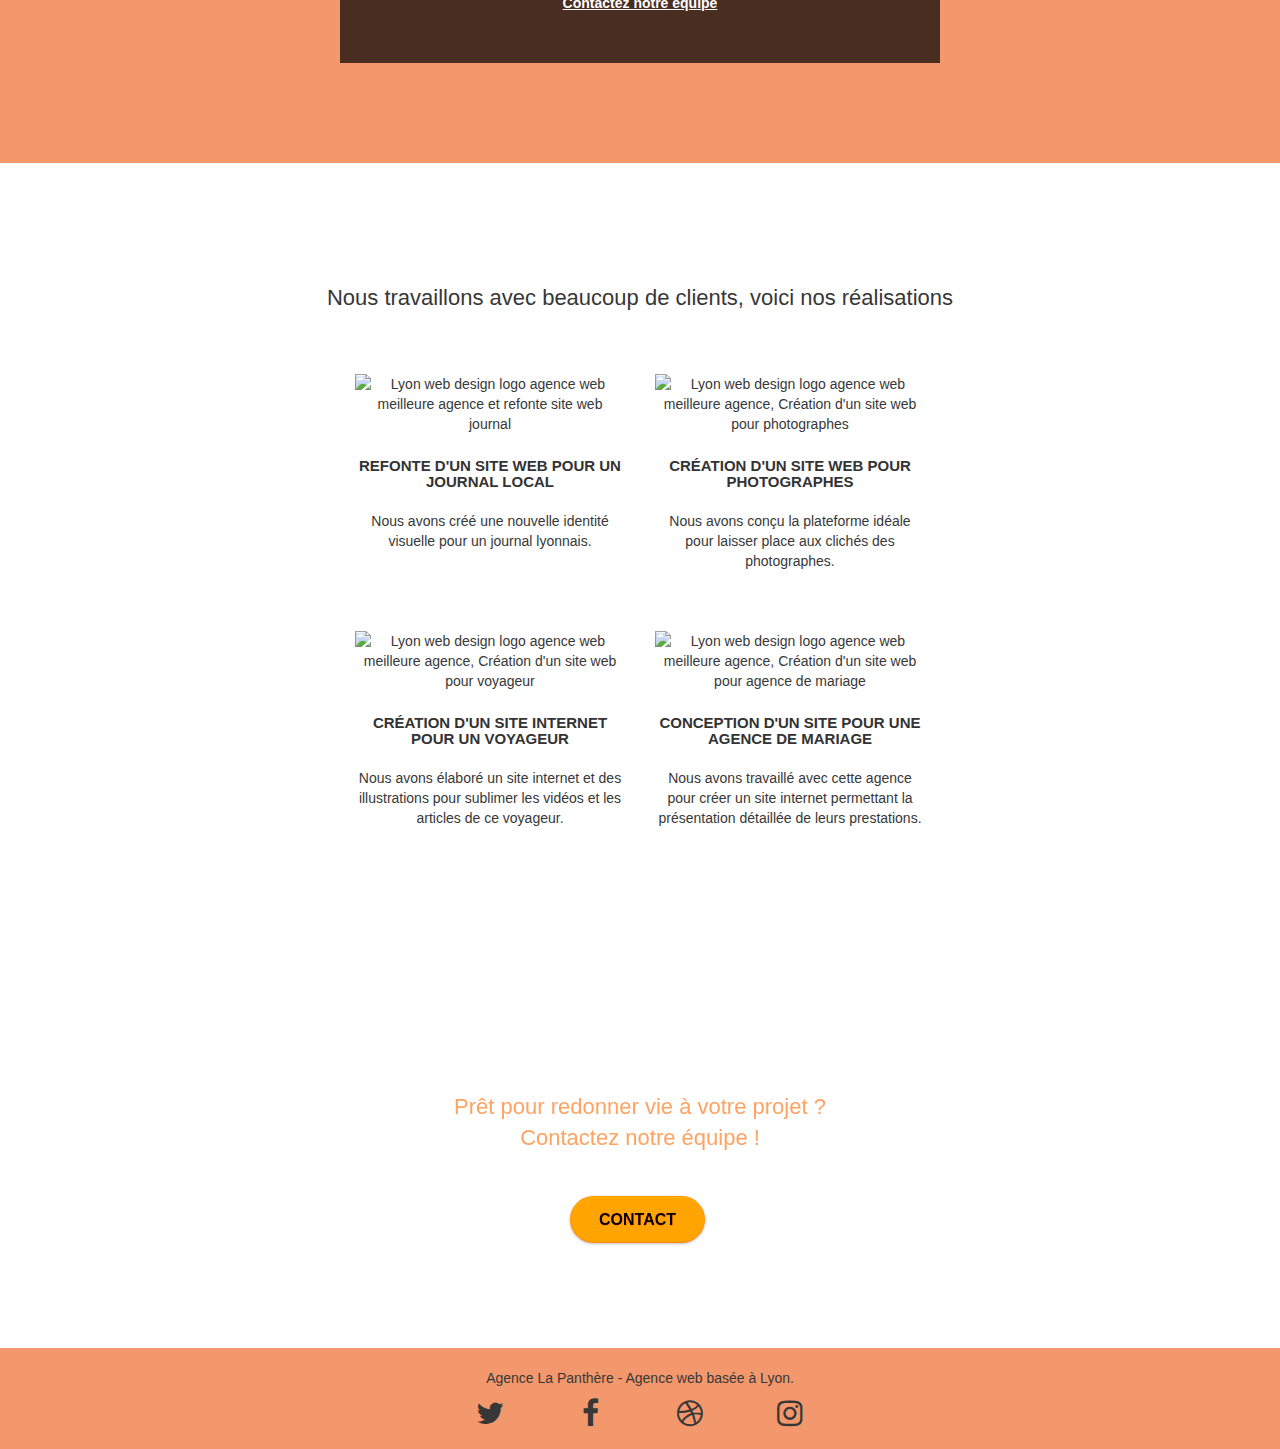
==== commit 5090c44f: "suppression des images non utilisées" ====
--- a/index.html
+++ b/index.html
@@ -2,7 +2,7 @@
 <html lang="fr">
     <head>
         <meta charset="utf-8" />
-        <meta name="title" content="La Panthère:Agence de web design" />
+        <meta name="title" content="La Panthère:Agence de web design-Accueil" />
         <meta
             name="description"
             content="l'agence la Panthère est une agence de web design à Lyon qui aide les entreprises à améliorer leurs visibilité et attractivité sur internet "
@@ -11,18 +11,31 @@
             name="viewport"
             content="width=device-width, initial-scale=1.0, viewport-fit=cover"
         />
+
         <link rel="shortcut icon" type="image/png" href="favicon.jpg" />
 
-        <link rel="stylesheet" type="text/css" href="./css/bootstrap.css" />
-        <link rel="stylesheet" type="text/css" href="style.css" />
-        <link rel="stylesheet" type="text/css" href="./css/font-awesome.css" />
-        <link rel="stylesheet" type="text/css" href="./css/et-line.css" />
-
-        <script src="./js/jquery-2.1.0.js"></script>
-        <script src="./js/bootstrap.js"></script>
-        <script src="./js/blocs.js"></script>
+        <link
+            rel="stylesheet"
+            defer
+            type="text/css"
+            href="./css/bootstrap.css"
+        />
+        <link rel="stylesheet" defer type="text/css" href="style.css" />
+        <link
+            rel="stylesheet"
+            defer
+            type="text/css"
+            href="./css/font-awesome.css"
+        />
+        <link rel="stylesheet" defer type="text/css" href="./css/et-line.css" />
+
+        <link rel="stylesheet" type="text/css" href="styles.pure.css" />
+
+        <script src="./js/jquery-2.1.0.js" defer></script>
+        <script src="./js/bootstrap.js" defer></script>
+        <script src="./js/blocs.js" defer></script>
         <script src="./js/jquery.touchSwipe.js" defer></script>
-        <script src="./js/gmaps.js"></script>
+        <script src="./js/gmaps.js" defer></script>
 
         <title>La Panthère:Agence de web design</title>
 
@@ -44,18 +57,19 @@
                                         src="img/agence-la-panthere-monochrome.webp"
                                         alt="Lyon web design logo agence web meilleure agence"
                                 /></a>
-                                <!--<button
-                                id="nav-toggle"
-                                type="button"
-                                class="ui-navbar-toggle navbar-toggle"
-                                data-toggle="collapse"
-                                data-target=".navbar-1"
-                            >
-                                <span class="sr-only">Toggle navigation</span
-                                ><span class="icon-bar"></span
-                                ><span class="icon-bar"></span
-                                ><span class="icon-bar"></span>
-                            </button>-->
+                                <button
+                                    id="nav-toggle"
+                                    type="button"
+                                    class="ui-navbar-toggle navbar-toggle"
+                                    data-toggle="collapse"
+                                    data-target=".navbar-1"
+                                >
+                                    <span class="sr-only"
+                                        >Toggle navigation</span
+                                    ><span class="icon-bar"></span
+                                    ><span class="icon-bar"></span
+                                    ><span class="icon-bar"></span>
+                                </button>
                             </div>
                             <div
                                 class="collapse navbar-collapse navbar-1 special-dropdown-nav"
@@ -112,14 +126,10 @@
                 <div class="container bloc-md">
                     <div class="row">
                         <div class="col-sm-12 text-center">
-                            <!-- <img
-                                alt="agence web, agence web Lyon, web design Lyon, stratégie web"
-                                src="img/title.png"
-                            />-->
                             <h2>
                                 Lagence La Panthère est une agence de web design
-                                qui aide les entreprises à devenir attractive et
-                                visible sur internet
+                                qui aide les entreprises à devenir attractives
+                                et visibles sur internet
                             </h2>
                         </div>
                     </div>
@@ -171,11 +181,6 @@
                         <div
                             class="col-xs-12 col-md-8 col-md-offset-2 text-center"
                         >
-                            <!-- <img
-                                alt="agence web, agence web paris, web design paris, stratégie web"
-                                src="img/citation.png"
-                            />-->
-
                             <p class="citation">
                                 "L'agence La Panthère est une excellente agence
                                 web ! Les web designers ont réussi à capturer
@@ -237,10 +242,6 @@
                 <nav class="container bloc-lg">
                     <div class="row">
                         <div class="col-sm-12 text-center">
-                            <!--<img
-                                alt="agence web, agence web Lyon, web design Lyon, stratégie web"
-                                src="img/title2.png"
-                            />-->
                             <h2>
                                 Nous travaillons avec beaucoup de clients, voici
                                 nos réalisations
@@ -406,4 +407,21 @@
         </div>
         <!-- Principal conteneur END -->
     </body>
+    <link rel="shortcut icon" type="image/png" href="favicon.jpg" />
+
+    <link rel="stylesheet" defer type="text/css" href="./css/bootstrap.css" />
+    <link rel="stylesheet" defer type="text/css" href="style.css" />
+    <link
+        rel="stylesheet"
+        defer
+        type="text/css"
+        href="./css/font-awesome.css"
+    />
+    <link rel="stylesheet" defer type="text/css" href="./css/et-line.css" />
+
+    <script src="./js/jquery-2.1.0.js" defer></script>
+    <script src="./js/bootstrap.js" defer></script>
+    <script src="./js/blocs.js" defer></script>
+    <script src="./js/jquery.touchSwipe.js" defer></script>
+    <script src="./js/gmaps.js" defer></script>
 </html>
--- a/style.css
+++ b/style.css
@@ -771,9 +771,9 @@
     background-color: #ffffff;
 }
 
-.bgc-dark-slate-blue {
+/*.bgc-dark-slate-blue {
     background-color: #364577;
-}
+}*/
 
 .bgc-atomic-tangerine {
     background-color: #f3976c;
@@ -826,6 +826,7 @@
 
 .bg-banniere {
     background-image: url("img/agence-la-panthere.webp");
+    filter: contrast(1.5);
 }
 
 .bg-presentation {
--- a/style.css
+++ b/style.css
@@ -771,9 +771,9 @@
     background-color: #ffffff;
 }
 
-.bgc-dark-slate-blue {
+/*.bgc-dark-slate-blue {
     background-color: #364577;
-}
+}*/
 
 .bgc-atomic-tangerine {
     background-color: #f3976c;
@@ -826,6 +826,7 @@
 
 .bg-banniere {
     background-image: url("img/agence-la-panthere.webp");
+    filter: contrast(1.5);
 }
 
 .bg-presentation {
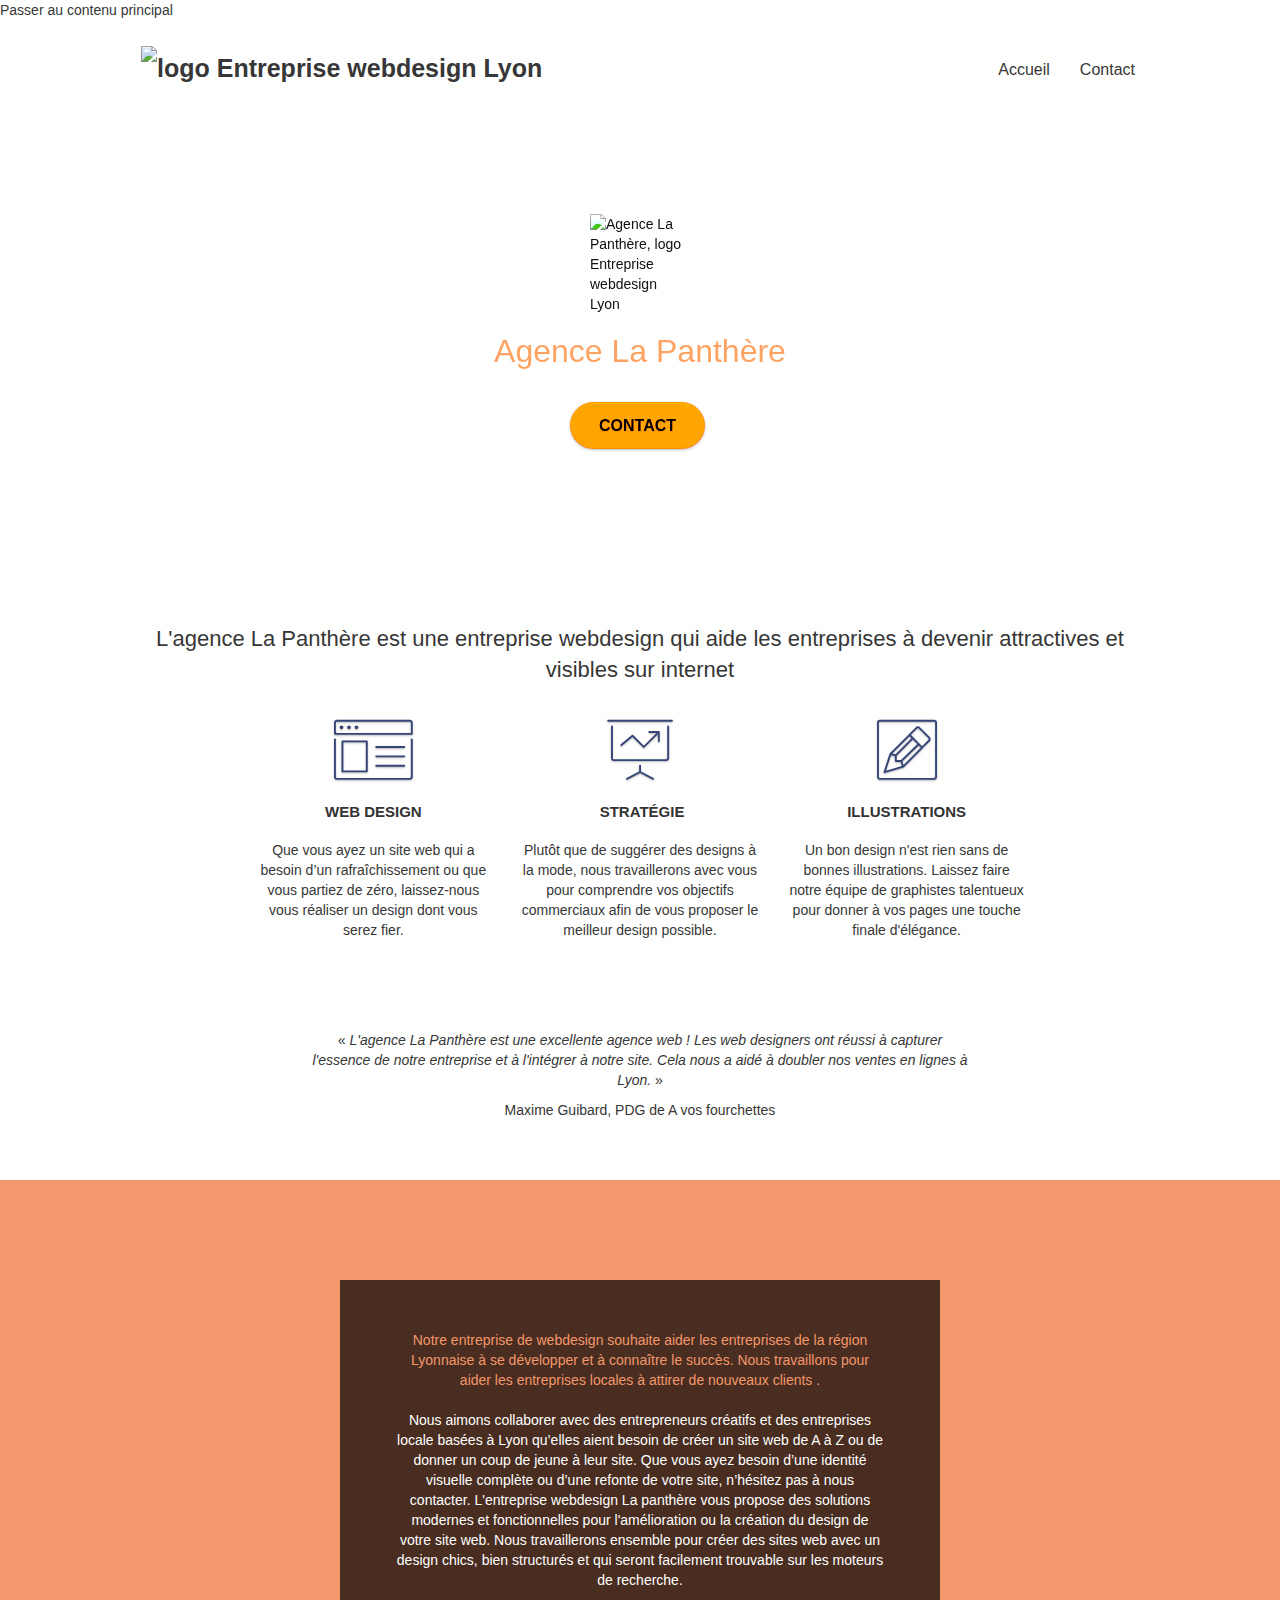
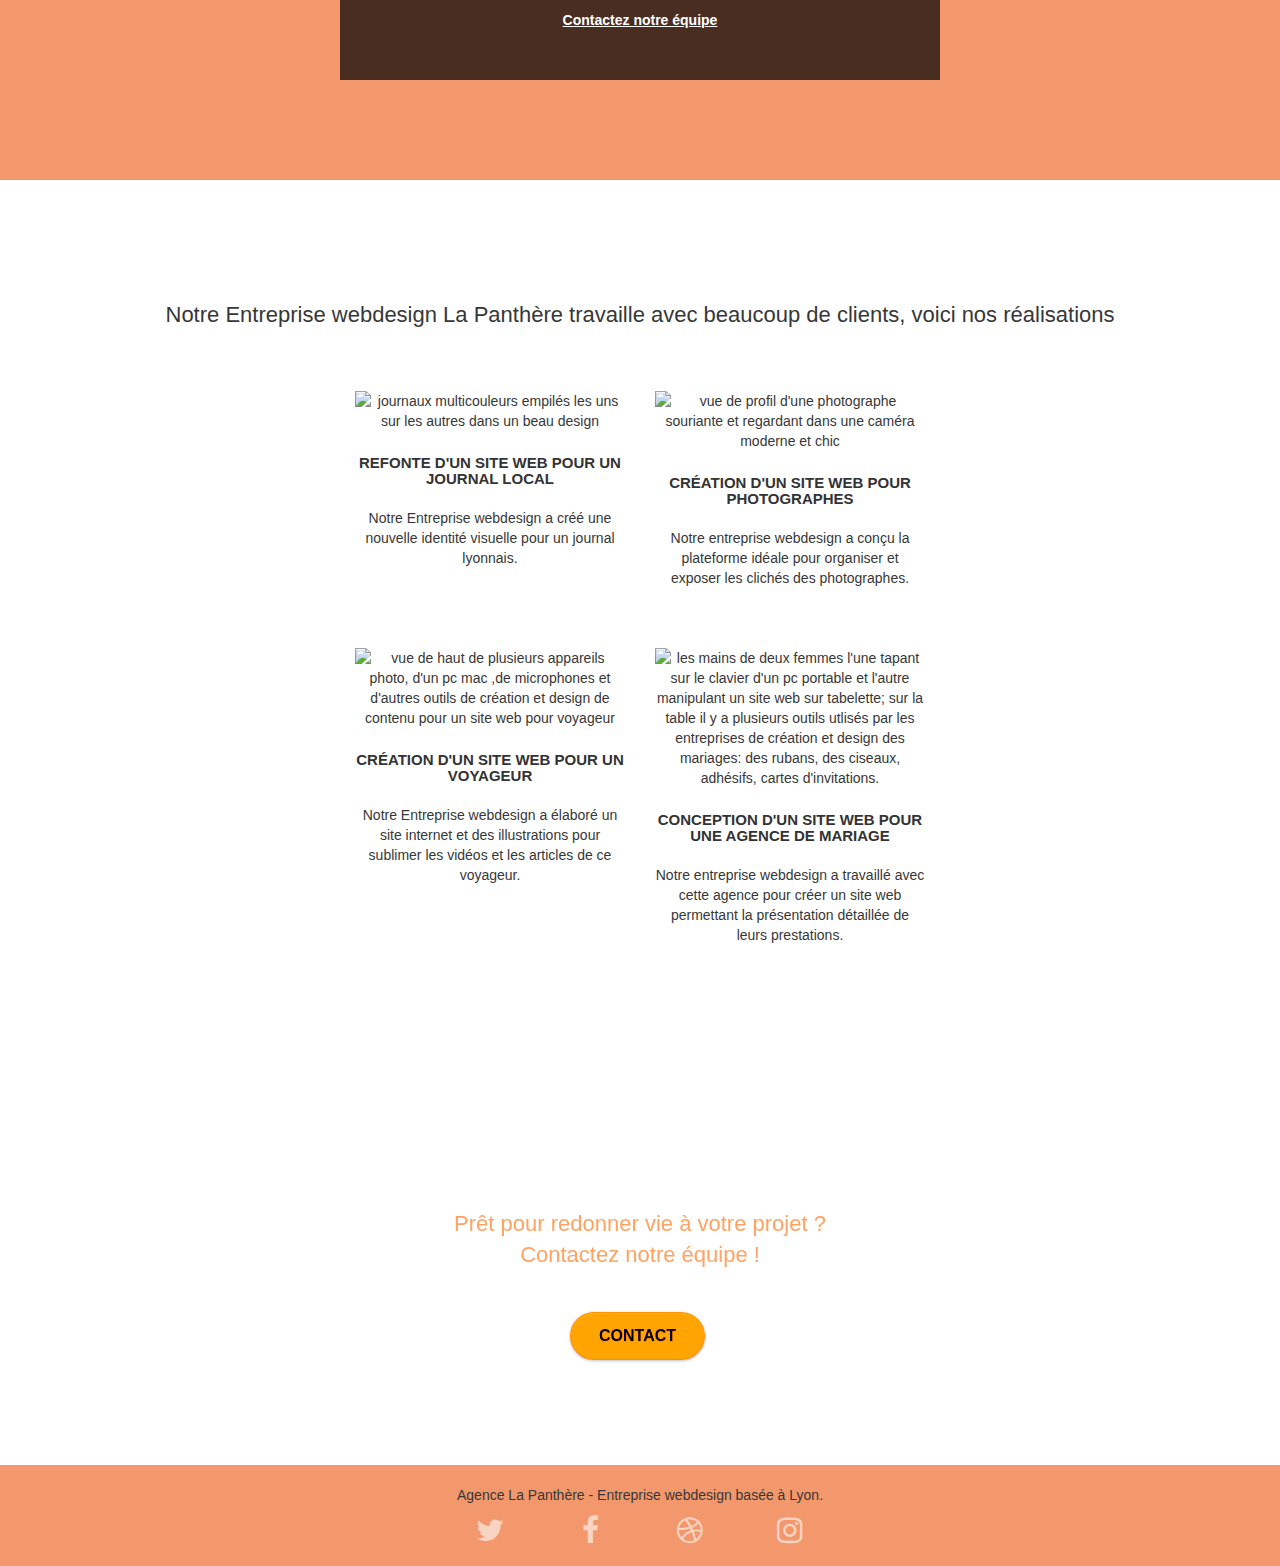
==== commit ad1a7846: "css en bas" ====
--- a/index.html
+++ b/index.html
@@ -2,34 +2,21 @@
 <html lang="fr">
     <head>
         <meta charset="utf-8" />
-        <meta name="title" content="La Panthère:Agence de web design-Accueil" />
+        <meta
+            name="title"
+            content="La Panthère: Entreprise de Webdesign à Lyon"
+        />
         <meta
             name="description"
-            content="l'agence la Panthère est une agence de web design à Lyon qui aide les entreprises à améliorer leurs visibilité et attractivité sur internet "
+            content="l'agence la Panthère est une entreprise de webdesign à Lyon qui aide les entreprises à améliorer leurs visibilité et attractivité sur internet "
         />
         <meta
             name="viewport"
             content="width=device-width, initial-scale=1.0, viewport-fit=cover"
         />
-
         <link rel="shortcut icon" type="image/png" href="favicon.jpg" />
 
-        <link
-            rel="stylesheet"
-            defer
-            type="text/css"
-            href="./css/bootstrap.css"
-        />
-        <link rel="stylesheet" defer type="text/css" href="style.css" />
-        <link
-            rel="stylesheet"
-            defer
-            type="text/css"
-            href="./css/font-awesome.css"
-        />
-        <link rel="stylesheet" defer type="text/css" href="./css/et-line.css" />
-
-        <link rel="stylesheet" type="text/css" href="styles.pure.css" />
+        <link rel="stylesheet" type="text/css" href="./css/bootstrap.css" />
 
         <script src="./js/jquery-2.1.0.js" defer></script>
         <script src="./js/bootstrap.js" defer></script>
@@ -37,7 +24,7 @@
         <script src="./js/jquery.touchSwipe.js" defer></script>
         <script src="./js/gmaps.js" defer></script>
 
-        <title>La Panthère:Agence de web design</title>
+        <title>La Panthère: Entreprise de webdesign</title>
 
         <!-- Analytics -->
 
@@ -46,21 +33,29 @@
     <body>
         <!-- Principal conteneur -->
         <div class="page-container">
+            <!--Skip to main content-->
+            <a class="maincontent" href="#maincontent"
+                >Passer au contenu principal</a
+            >
             <!-- bloc-0 -->
             <header>
                 <div class="bloc bgc-white l-bloc" id="bloc-0">
                     <div class="container bloc-sm">
                         <nav class="navbar row">
                             <div class="navbar-header">
-                                <a class="navbar-brand" href="index.html"
+                                <a
+                                    class="navbar-brand"
+                                    href="index.html"
+                                    aria-label="lien vers l'accueil"
                                     ><img
                                         src="img/agence-la-panthere-monochrome.webp"
-                                        alt="Lyon web design logo agence web meilleure agence"
+                                        alt="logo Entreprise webdesign Lyon "
                                 /></a>
                                 <button
                                     id="nav-toggle"
                                     type="button"
                                     class="ui-navbar-toggle navbar-toggle"
+                                    aria-label="bouton de navigation"
                                     data-toggle="collapse"
                                     data-target=".navbar-1"
                                 >
@@ -78,7 +73,6 @@
                                     <li>
                                         <a href="index.html">Accueil</a>
                                     </li>
-                                    <li></li>
                                     <li>
                                         <a href="page2.html">Contact</a>
                                     </li>
@@ -91,274 +85,297 @@
             <!-- bloc-0 END -->
 
             <!-- bloc-1-presentation -->
-            <section
-                class="bloc bgc-dark-slate-blue bg-banniere d-bloc bg-t-edge bloc-bg-texture texture-paper b-parallax"
-                id="bloc-1-hero"
-            >
-                <div class="container bloc-lg">
-                    <div class="row tight-width-whitespace">
-                        <div class="col-sm-12">
-                            <img
-                                src="img/logo.webp"
-                                class="center-block image-resize-mode"
-                                width="100"
-                                alt="Agence La Panthère, agence web Lyon, création logo Lyon"
-                            />
-                            <h1 class="text-center hero-bloc-text tc-white">
-                                Agence La Panthère
-                            </h1>
-                            <div class="text-center">
+            <main id="maincontent">
+                <section
+                    class="bloc bgc-dark-slate-blue bg-banniere d-bloc bg-t-edge bloc-bg-texture texture-paper b-parallax"
+                    id="bloc-1-hero"
+                >
+                    <div class="container bloc-lg">
+                        <div class="row tight-width-whitespace">
+                            <div class="col-sm-12">
+                                <img
+                                    src="img/logo.webp"
+                                    class="center-block image-resize-mode"
+                                    alt="Agence La Panthère, logo Entreprise webdesign Lyon"
+                                    width="100"
+                                />
+                                <h1 class="text-center hero-bloc-text tc-white">
+                                    Agence La Panthère
+                                </h1>
+                                <div class="text-center">
+                                    <a
+                                        href="page2.html"
+                                        class="btn btn-lg btn-clean btn-rd cta-hero btn-atomic-tangerine"
+                                        id="cta-hero"
+                                        >Contact</a
+                                    >
+                                </div>
+                            </div>
+                        </div>
+                    </div>
+                </section>
+                <!-- bloc-1-presentation END -->
+
+                <!-- bloc-2-services -->
+                <section class="bloc bgc-white l-bloc" id="bloc-2-services">
+                    <div class="container bloc-md">
+                        <div class="row">
+                            <div class="col-sm-12 text-center">
+                                <h2>
+                                    L'agence La Panthère est une entreprise
+                                    webdesign qui aide les entreprises à devenir
+                                    attractives et visibles sur internet
+                                </h2>
+                            </div>
+                        </div>
+                        <div class="row voffset-lg med-width-whitespace">
+                            <div class="col-sm-4">
+                                <div class="text-center">
+                                    <span
+                                        class="et-icon-browser sm-shadow icon-dark-slate-blue icons icon-lg"
+                                    ></span>
+                                </div>
+                                <h3 class="mg-md text-center">Web design</h3>
+                                <p class="text-center">
+                                    Que vous ayez un site web qui a besoin
+                                    d&rsquo;un rafraîchissement ou que vous
+                                    partiez de zéro, laissez-nous vous réaliser
+                                    un design dont vous serez fier.
+                                </p>
+                            </div>
+                            <div class="col-sm-4">
+                                <div class="text-center">
+                                    <span
+                                        class="et-icon-presentation sm-shadow icon-dark-slate-blue icons icon-lg"
+                                    ></span>
+                                </div>
+                                <h3 class="mg-md text-center">
+                                    &nbsp;Stratégie
+                                </h3>
+                                <p class="text-center">
+                                    Plutôt que de suggérer des designs à la
+                                    mode, nous travaillerons avec vous pour
+                                    comprendre vos objectifs commerciaux afin de
+                                    vous proposer le meilleur design
+                                    possible.<br />
+                                </p>
+                            </div>
+                            <div class="col-sm-4">
+                                <div class="text-center">
+                                    <span
+                                        class="et-icon-edit sm-shadow icon-dark-slate-blue icons icon-lg"
+                                    ></span>
+                                </div>
+                                <h3 class="mg-md text-center">Illustrations</h3>
+                                <p class="text-center">
+                                    Un bon design n'est rien sans de bonnes
+                                    illustrations. Laissez faire notre équipe de
+                                    graphistes talentueux pour donner à vos
+                                    pages une touche finale d'élégance.
+                                </p>
+                            </div>
+                        </div>
+                        <div class="row voffset-lg voffset">
+                            <div
+                                class="col-xs-12 col-md-8 col-md-offset-2 text-center"
+                            >
+                                <p class="citation">
+                                    <q>
+                                        <i>
+                                            L'agence La Panthère est une
+                                            excellente agence web ! Les web
+                                            designers ont réussi à capturer
+                                            l'essence de notre entreprise et à
+                                            l'intégrer à notre site. Cela nous a
+                                            aidé à doubler nos ventes en lignes
+                                            à Lyon.</i
+                                        >
+                                    </q>
+                                </p>
+                                <p class="auteur">
+                                    Maxime Guibard, PDG de A vos fourchettes
+                                </p>
+                            </div>
+                        </div>
+                    </div>
+                </section>
+                <!-- bloc-2-services END -->
+
+                <!-- bloc-3-what-i-do -->
+                <div
+                    class="bloc tc-white bgc-atomic-tangerine bg-presentation d-bloc bloc-bg-texture texture-paper b-parallax"
+                    id="bloc-3-what-i-do"
+                >
+                    <div class="container bloc-lg">
+                        <div
+                            class="row tight-width-whitespace black-background"
+                        >
+                            <div class="col-sm-12">
+                                <div class="mg-md text-center tc-white">
+                                    Notre entreprise de webdesign souhaite aider
+                                    les entreprises de la région Lyonnaise à se
+                                    développer et à connaître le succès. Nous
+                                    travaillons pour aider les entreprises
+                                    locales à attirer de nouveaux clients .<br />
+                                </div>
+                                <p class="text-center white">
+                                    Nous aimons collaborer avec des
+                                    entrepreneurs créatifs et des entreprises
+                                    locale basées à Lyon qu’elles aient besoin
+                                    de créer un site web de A à Z ou de donner
+                                    un coup de jeune à leur site. Que vous ayez
+                                    besoin d’une identité visuelle complète ou
+                                    d’une refonte de votre site, n’hésitez pas à
+                                    nous contacter. L'entreprise webdesign La
+                                    panthère vous propose des solutions modernes
+                                    et fonctionnelles pour l'amélioration ou la
+                                    création du design de votre site web. Nous
+                                    travaillerons ensemble pour créer des sites
+                                    web avec un design chics, bien structurés et
+                                    qui seront facilement trouvable sur les
+                                    moteurs de recherche. <br /><br /><a
+                                        class="ltc-white bold-link"
+                                        href="page2.html"
+                                        >Contactez notre équipe</a
+                                    ><br />
+                                </p>
+                            </div>
+                        </div>
+                    </div>
+                </div>
+                <!-- bloc-3-what-i-do END -->
+
+                <!-- bloc-4-portfolio -->
+                <section
+                    class="bloc bgc-white bg-lines-h2-bg bg-repeat l-bloc"
+                    id="bloc-4-portfolio"
+                >
+                    <nav class="container bloc-lg">
+                        <div class="row">
+                            <div class="col-sm-12 text-center">
+                                <h2>
+                                    Notre Entreprise webdesign La Panthère
+                                    travaille avec beaucoup de clients, voici
+                                    nos réalisations
+                                </h2>
+                            </div>
+                        </div>
+                        <div class="row tight-width-whitespace portfolio-row">
+                            <div class="col-sm-6">
+                                <a
+                                    href="#"
+                                    data-lightbox="img/1.webp"
+                                    data-gallery-id="gallery-1"
+                                    data-caption="Refonte d'un site web pour un journal local"
+                                    data-frame="snapshot-lb"
+                                    ><img
+                                        src="img/1.webp"
+                                        alt="journaux multicouleurs empilés les uns sur les autres dans un beau design"
+                                        class="img-responsive portfolio-thumb"
+                                /></a>
+                                <h3 class="mg-md text-center">
+                                    Refonte d'un site web pour un journal local
+                                </h3>
+                                <p class="text-center">
+                                    Notre Entreprise webdesign a créé une
+                                    nouvelle identité visuelle pour un journal
+                                    lyonnais.
+                                </p>
+                            </div>
+                            <div class="col-sm-6">
+                                <a
+                                    href="#"
+                                    data-lightbox="img/2.webp"
+                                    data-gallery-id="gallery-1"
+                                    data-caption="Création d'un site web pour photographes"
+                                    data-frame="snapshot-lb"
+                                    ><img
+                                        src="img/2.webp"
+                                        class="img-responsive portfolio-thumb"
+                                        alt=" vue de profil d'une photographe souriante et regardant dans une caméra moderne et chic"
+                                /></a>
+                                <h3 class="mg-md text-center">
+                                    Création d'un site web pour photographes
+                                </h3>
+                                <p class="text-center">
+                                    Notre entreprise webdesign a conçu la
+                                    plateforme idéale pour organiser et exposer
+                                    les clichés des photographes.
+                                </p>
+                            </div>
+                        </div>
+                        <div class="row tight-width-whitespace portfolio-row">
+                            <div class="col-sm-6">
+                                <a
+                                    href="#"
+                                    data-lightbox="img/3.webp"
+                                    data-gallery-id="gallery-1"
+                                    data-caption="Création d'un site internet pour un voyageur"
+                                    data-frame="snapshot-lb"
+                                    ><img
+                                        src="img/3.webp"
+                                        class="img-responsive portfolio-thumb"
+                                        alt=" vue de haut de plusieurs appareils photo, d'un pc mac ,de microphones et d'autres outils de création et design de contenu pour un site web pour voyageur"
+                                /></a>
+                                <h3 class="mg-md text-center">
+                                    Création d'un site web pour un voyageur
+                                </h3>
+                                <p class="text-center">
+                                    Notre Entreprise webdesign a élaboré un site
+                                    internet et des illustrations pour sublimer
+                                    les vidéos et les articles de ce voyageur.
+                                </p>
+                            </div>
+                            <div class="col-sm-6">
+                                <a
+                                    href="#"
+                                    data-lightbox="img/4.webp"
+                                    data-gallery-id="gallery-1"
+                                    data-caption="Conception d'un site pour une agence de mariage"
+                                    data-frame="snapshot-lb"
+                                    ><img
+                                        src="img/4.webp"
+                                        class="img-responsive portfolio-thumb"
+                                        alt="les mains de deux femmes l'une tapant sur le clavier d'un pc portable et l'autre manipulant un site web sur tabelette; sur la table il y a plusieurs outils utlisés par les entreprises de création et design des mariages: des rubans, des ciseaux, adhésifs, cartes d'invitations."
+                                /></a>
+                                <h3 class="mg-md text-center">
+                                    Conception d'un site web pour une agence de
+                                    mariage
+                                </h3>
+                                <p class="text-center">
+                                    Notre entreprise webdesign a travaillé avec
+                                    cette agence pour créer un site web
+                                    permettant la présentation détaillée de
+                                    leurs prestations.
+                                </p>
+                            </div>
+                        </div>
+                    </nav>
+                </section>
+                <!-- bloc-4-portfolio END -->
+
+                <!-- bloc-5-cta -->
+                <section
+                    class="bloc bgc-dark-slate-blue bg-banniere d-bloc bloc-bg-texture texture-paper"
+                    id="bloc-5-cta"
+                >
+                    <div class="container bloc-lg">
+                        <div class="row">
+                            <h2 class="mg-md text-center tc-white">
+                                Prêt pour redonner vie à votre projet ?<br />Contactez
+                                notre équipe !
+                            </h2>
+                            <div class="col-sm-12 text-center">
                                 <a
                                     href="page2.html"
-                                    class="btn btn-lg btn-clean btn-rd cta-hero btn-atomic-tangerine"
-                                    id="cta-hero"
+                                    class="btn btn-atomic-tangerine btn-clean btn-rd btn-lg cta-hero"
                                     >Contact</a
                                 >
                             </div>
                         </div>
                     </div>
-                </div>
-            </section>
-            <!-- bloc-1-presentation END -->
-
-            <!-- bloc-2-services -->
-            <section class="bloc bgc-white l-bloc" id="bloc-2-services">
-                <div class="container bloc-md">
-                    <div class="row">
-                        <div class="col-sm-12 text-center">
-                            <h2>
-                                Lagence La Panthère est une agence de web design
-                                qui aide les entreprises à devenir attractives
-                                et visibles sur internet
-                            </h2>
-                        </div>
-                    </div>
-                    <div class="row voffset-lg med-width-whitespace">
-                        <div class="col-sm-4">
-                            <div class="text-center">
-                                <span
-                                    class="et-icon-browser sm-shadow icon-dark-slate-blue icons icon-lg"
-                                ></span>
-                            </div>
-                            <h3 class="mg-md text-center">Web design</h3>
-                            <p class="text-center">
-                                Que vous ayez un site web qui a besoin
-                                d&rsquo;un rafraîchissement ou que vous partiez
-                                de zéro, laissez-nous vous réaliser un design
-                                dont vous serez fier.
-                            </p>
-                        </div>
-                        <div class="col-sm-4">
-                            <div class="text-center">
-                                <span
-                                    class="et-icon-presentation sm-shadow icon-dark-slate-blue icons icon-lg"
-                                ></span>
-                            </div>
-                            <h3 class="mg-md text-center">&nbsp;Stratégie</h3>
-                            <p class="text-center">
-                                Plutôt que de suggérer des designs à la mode,
-                                nous travaillerons avec vous pour comprendre vos
-                                objectifs commerciaux afin de vous proposer le
-                                meilleur design possible.<br />
-                            </p>
-                        </div>
-                        <div class="col-sm-4">
-                            <div class="text-center">
-                                <span
-                                    class="et-icon-edit sm-shadow icon-dark-slate-blue icons icon-lg"
-                                ></span>
-                            </div>
-                            <h3 class="mg-md text-center">Illustrations</h3>
-                            <p class="text-center">
-                                Un bon design n'est rien sans de bonnes
-                                illustrations. Laissez faire notre équipe de
-                                graphistes talentueux pour donner à vos pages
-                                une touche finale d'élégance.
-                            </p>
-                        </div>
-                    </div>
-                    <div class="row voffset-lg voffset">
-                        <div
-                            class="col-xs-12 col-md-8 col-md-offset-2 text-center"
-                        >
-                            <p class="citation">
-                                "L'agence La Panthère est une excellente agence
-                                web ! Les web designers ont réussi à capturer
-                                l'essence de notre entreprise et à l'intégrer à
-                                notre site. Cela nous a aidé à doubler nos
-                                ventes en lignes à Lyon."
-                            </p>
-                            <p class="auteur">
-                                Maxime Guibard, PDG de A vos fourchettes
-                            </p>
-                        </div>
-                    </div>
-                </div>
-            </section>
-            <!-- bloc-2-services END -->
-
-            <!-- bloc-3-what-i-do -->
-            <section
-                class="bloc tc-white bgc-atomic-tangerine bg-presentation d-bloc bloc-bg-texture texture-paper b-parallax"
-                id="bloc-3-what-i-do"
-            >
-                <div class="container bloc-lg">
-                    <div class="row tight-width-whitespace black-background">
-                        <div class="col-sm-12">
-                            <h2 class="mg-md text-center tc-white">
-                                Nous souhaitons aider les entreprises de la
-                                région Lyonnaise à se développer et à connaître
-                                le succès. Nous travaillons pour aider les
-                                entreprises locales à attirer de nouveaux
-                                clients .<br />
-                            </h2>
-                            <p class="text-center white">
-                                Nous aimons collaborer avec des entrepreneurs
-                                créatifs et des entreprises locale, qu’elles
-                                aient besoin de créer un site de A à Z ou de
-                                donner un coup de jeune à leur site. Que vous
-                                ayez besoin d’une identité visuelle complète ou
-                                d’une refonte de votre site, n’hésitez pas à
-                                nous contacter. Nous travaillerons ensemble pour
-                                créer des sites beau et bien structurés, qui
-                                seront facilement trouvable sur les moteurs de
-                                recherche. <br /><br /><a
-                                    class="ltc-white bold-link"
-                                    href="page2.html"
-                                    >Contactez notre équipe</a
-                                ><br />
-                            </p>
-                        </div>
-                    </div>
-                </div>
-            </section>
-            <!-- bloc-3-what-i-do END -->
-
-            <!-- bloc-4-portfolio -->
-            <section
-                class="bloc bgc-white bg-lines-h2-bg bg-repeat l-bloc"
-                id="bloc-4-portfolio"
-            >
-                <nav class="container bloc-lg">
-                    <div class="row">
-                        <div class="col-sm-12 text-center">
-                            <h2>
-                                Nous travaillons avec beaucoup de clients, voici
-                                nos réalisations
-                            </h2>
-                        </div>
-                    </div>
-                    <div class="row tight-width-whitespace portfolio-row">
-                        <div class="col-sm-6">
-                            <a
-                                href="#"
-                                data-lightbox="img/1.jpg"
-                                data-gallery-id="gallery-1"
-                                data-caption="Refonte d'un site web pour un journal local"
-                                data-frame="snapshot-lb"
-                                ><img
-                                    src="img/1.webp"
-                                    alt="Lyon web design logo agence web meilleure agence et refonte site web journal"
-                                    class="img-responsive portfolio-thumb"
-                            /></a>
-                            <h3 class="mg-md text-center">
-                                Refonte d'un site web pour un journal local
-                            </h3>
-                            <p class="text-center">
-                                Nous avons créé une nouvelle identité visuelle
-                                pour un journal lyonnais.
-                            </p>
-                        </div>
-                        <div class="col-sm-6">
-                            <a
-                                href="#"
-                                data-lightbox="img/2.jpg"
-                                data-gallery-id="gallery-1"
-                                data-caption="Création d'un site web pour photographes"
-                                data-frame="snapshot-lb"
-                                ><img
-                                    src="img/2.webp"
-                                    class="img-responsive portfolio-thumb"
-                                    alt="Lyon  web design logo agence web meilleure agence, Création d'un site web pour photographes"
-                            /></a>
-                            <h3 class="mg-md text-center">
-                                Création d'un site web pour photographes
-                            </h3>
-                            <p class="text-center">
-                                Nous avons conçu la plateforme idéale pour
-                                laisser place aux clichés des photographes.
-                            </p>
-                        </div>
-                    </div>
-                    <div class="row tight-width-whitespace portfolio-row">
-                        <div class="col-sm-6">
-                            <a
-                                href="#"
-                                data-lightbox="img/3.bmp"
-                                data-gallery-id="gallery-1"
-                                data-caption="Création d'un site internet pour un voyageur"
-                                data-frame="snapshot-lb"
-                                ><img
-                                    src="img/3.webp"
-                                    class="img-responsive portfolio-thumb"
-                                    alt="Lyon web design logo agence web meilleure agence, Création d'un site web pour voyageur"
-                            /></a>
-                            <h3 class="mg-md text-center">
-                                Création d'un site internet pour un voyageur
-                            </h3>
-                            <p class="text-center">
-                                Nous avons élaboré un site internet et des
-                                illustrations pour sublimer les vidéos et les
-                                articles de ce voyageur.
-                            </p>
-                        </div>
-                        <div class="col-sm-6">
-                            <a
-                                href="#"
-                                data-lightbox="img/4.bmp"
-                                data-gallery-id="gallery-1"
-                                data-caption="Conception d'un site pour une agence de mariage"
-                                data-frame="snapshot-lb"
-                                ><img
-                                    src="img/4.webp"
-                                    class="img-responsive portfolio-thumb"
-                                    alt="Lyon web design logo agence web meilleure agence, Création d'un site web pour agence de mariage"
-                            /></a>
-                            <h3 class="mg-md text-center">
-                                Conception d'un site pour une agence de mariage
-                            </h3>
-                            <p class="text-center">
-                                Nous avons travaillé avec cette agence pour
-                                créer un site internet permettant la
-                                présentation détaillée de leurs prestations.
-                            </p>
-                        </div>
-                    </div>
-                </nav>
-            </section>
-            <!-- bloc-4-portfolio END -->
-
-            <!-- bloc-5-cta -->
-            <section
-                class="bloc bgc-dark-slate-blue bg-banniere d-bloc bloc-bg-texture texture-paper"
-                id="bloc-5-cta"
-            >
-                <div class="container bloc-lg">
-                    <div class="row">
-                        <h2 class="mg-md text-center tc-white">
-                            Prêt pour redonner vie à votre projet ?<br />Contactez
-                            notre équipe !
-                        </h2>
-                        <div class="col-sm-12 text-center">
-                            <a
-                                href="page2.html"
-                                class="btn btn-atomic-tangerine btn-clean btn-rd btn-lg cta-hero"
-                                >Contact</a
-                            >
-                        </div>
-                    </div>
-                </div>
-            </section>
+                </section>
+            </main>
             <!-- bloc-5-cta END -->
 
             <!-- Footer - bloc-8 -->
@@ -367,35 +384,60 @@
                     <div class="row">
                         <div class="col-sm-12">
                             <p class="text-center">
-                                Agence La Panthère - Agence web basée à Lyon.<br />
+                                Agence La Panthère - Entreprise webdesign basée
+                                à Lyon.<br />
                             </p>
                             <div class="row row-no-gutters social">
                                 <div class="col-sm-3">
                                     <div class="text-center">
-                                        <span
-                                            class="fa fa-twitter icon-md"
-                                        ></span>
+                                        <a
+                                            class="social"
+                                            href="https://twitter.com"
+                                            aria-label="la page de notre Entreprise webdesign Lyon sur twitter"
+                                        >
+                                            <span
+                                                class="fa fa-twitter icon-md"
+                                            ></span>
+                                        </a>
                                     </div>
                                 </div>
                                 <div class="col-sm-3">
                                     <div class="text-center">
-                                        <span
-                                            class="fa fa-facebook icon-md"
-                                        ></span>
+                                        <a
+                                            class="social"
+                                            href="https://www.facebook.com"
+                                            aria-label="la page de notre Entreprise webdesign Lyon sur facebook"
+                                        >
+                                            <span
+                                                class="fa fa-facebook icon-md"
+                                            ></span>
+                                        </a>
                                     </div>
                                 </div>
                                 <div class="col-sm-3">
                                     <div class="text-center">
-                                        <span
-                                            class="fa fa-dribbble icon-md"
-                                        ></span>
+                                        <a
+                                            class="social"
+                                            href="https://dribbble.com"
+                                            aria-label="la page de notre Entreprise webdesign Lyon sur dribbble"
+                                        >
+                                            <span
+                                                class="fa fa-dribbble icon-md"
+                                            ></span>
+                                        </a>
                                     </div>
                                 </div>
                                 <div class="col-sm-3">
                                     <div class="text-center">
-                                        <span
-                                            class="fa fa-instagram icon-md"
-                                        ></span>
+                                        <a
+                                            class="social"
+                                            href="https://www.instagram.com/"
+                                            aria-label="la page de notre Entreprise webdesign Lyon sur instagram"
+                                        >
+                                            <span
+                                                class="fa fa-instagram icon-md"
+                                            ></span>
+                                        </a>
                                     </div>
                                 </div>
                             </div>
@@ -407,21 +449,7 @@
         </div>
         <!-- Principal conteneur END -->
     </body>
-    <link rel="shortcut icon" type="image/png" href="favicon.jpg" />
-
-    <link rel="stylesheet" defer type="text/css" href="./css/bootstrap.css" />
-    <link rel="stylesheet" defer type="text/css" href="style.css" />
-    <link
-        rel="stylesheet"
-        defer
-        type="text/css"
-        href="./css/font-awesome.css"
-    />
-    <link rel="stylesheet" defer type="text/css" href="./css/et-line.css" />
-
-    <script src="./js/jquery-2.1.0.js" defer></script>
-    <script src="./js/bootstrap.js" defer></script>
-    <script src="./js/blocs.js" defer></script>
-    <script src="./js/jquery.touchSwipe.js" defer></script>
-    <script src="./js/gmaps.js" defer></script>
+    <link rel="stylesheet" type="text/css" href="style.css" />
+    <link rel="stylesheet" type="text/css" href="./css/font-awesome.css" />
+    <link rel="stylesheet" type="text/css" href="./css/et-line.css" />
 </html>
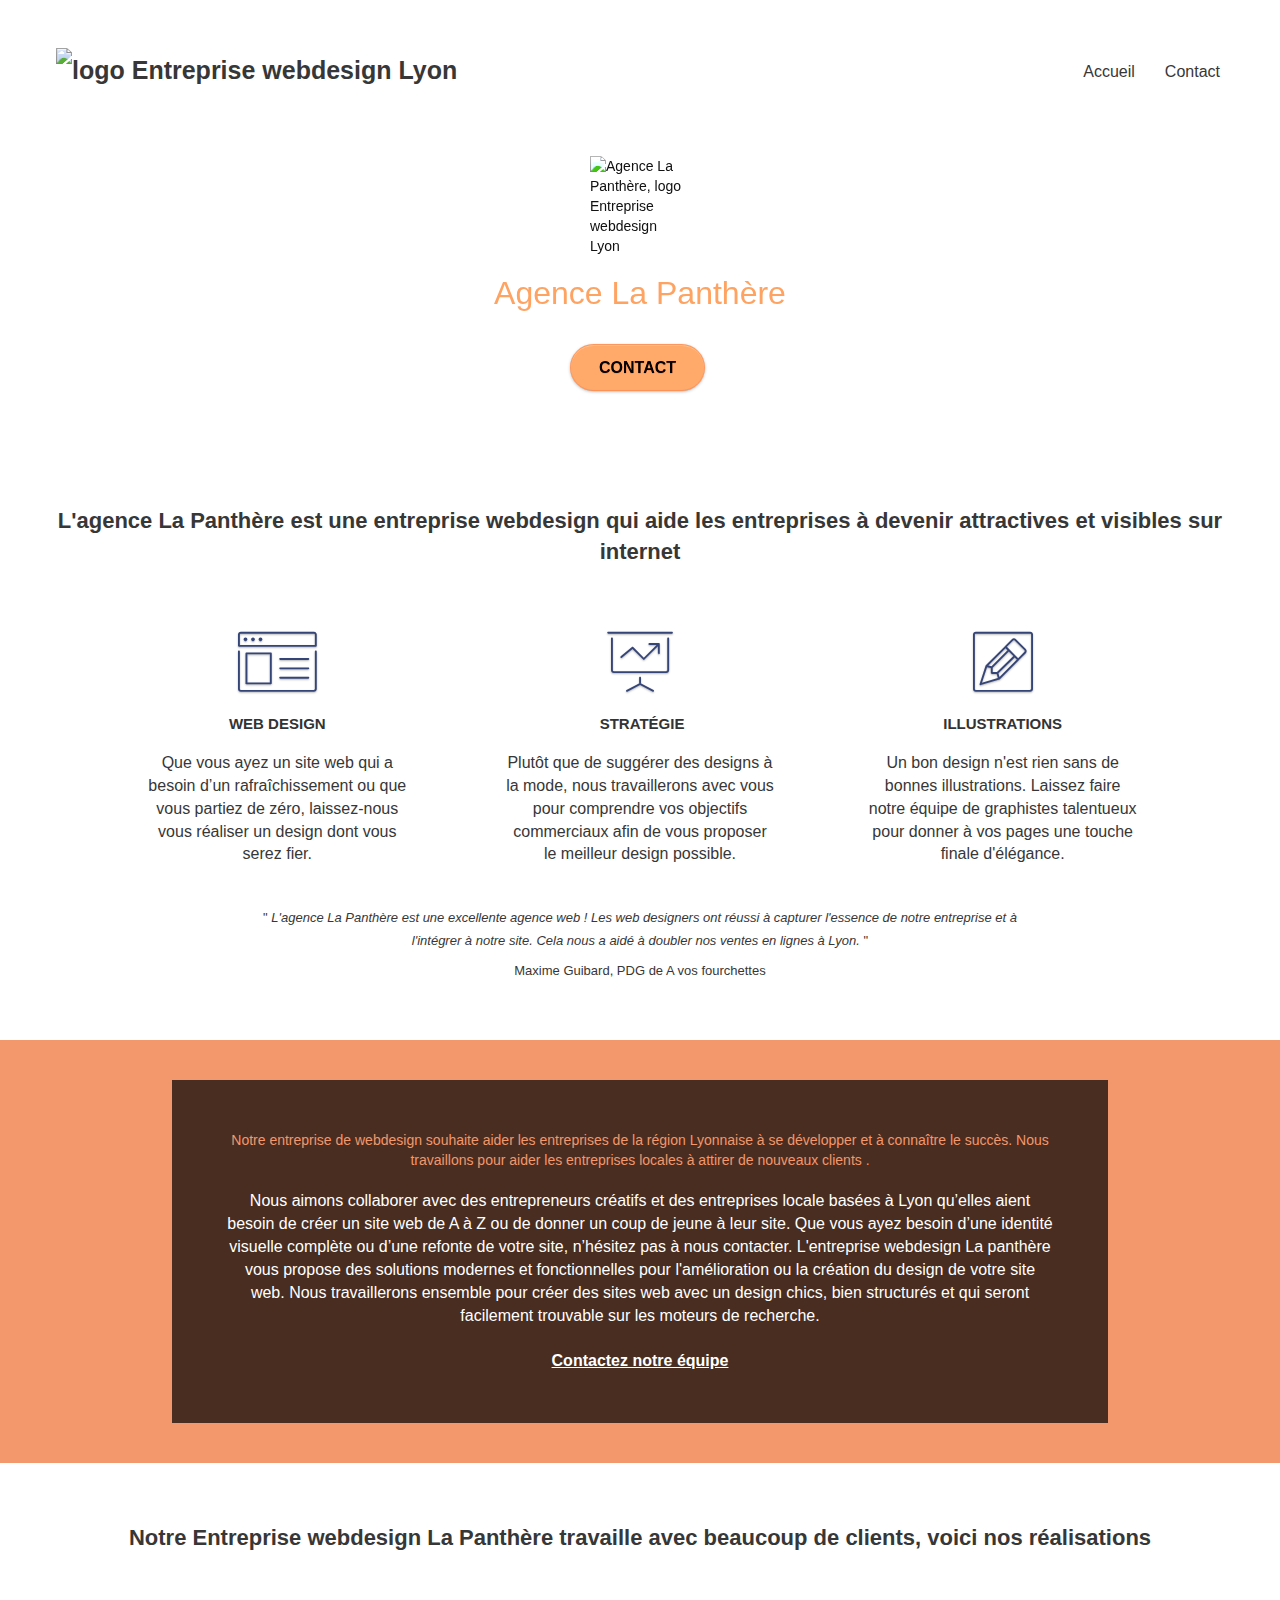
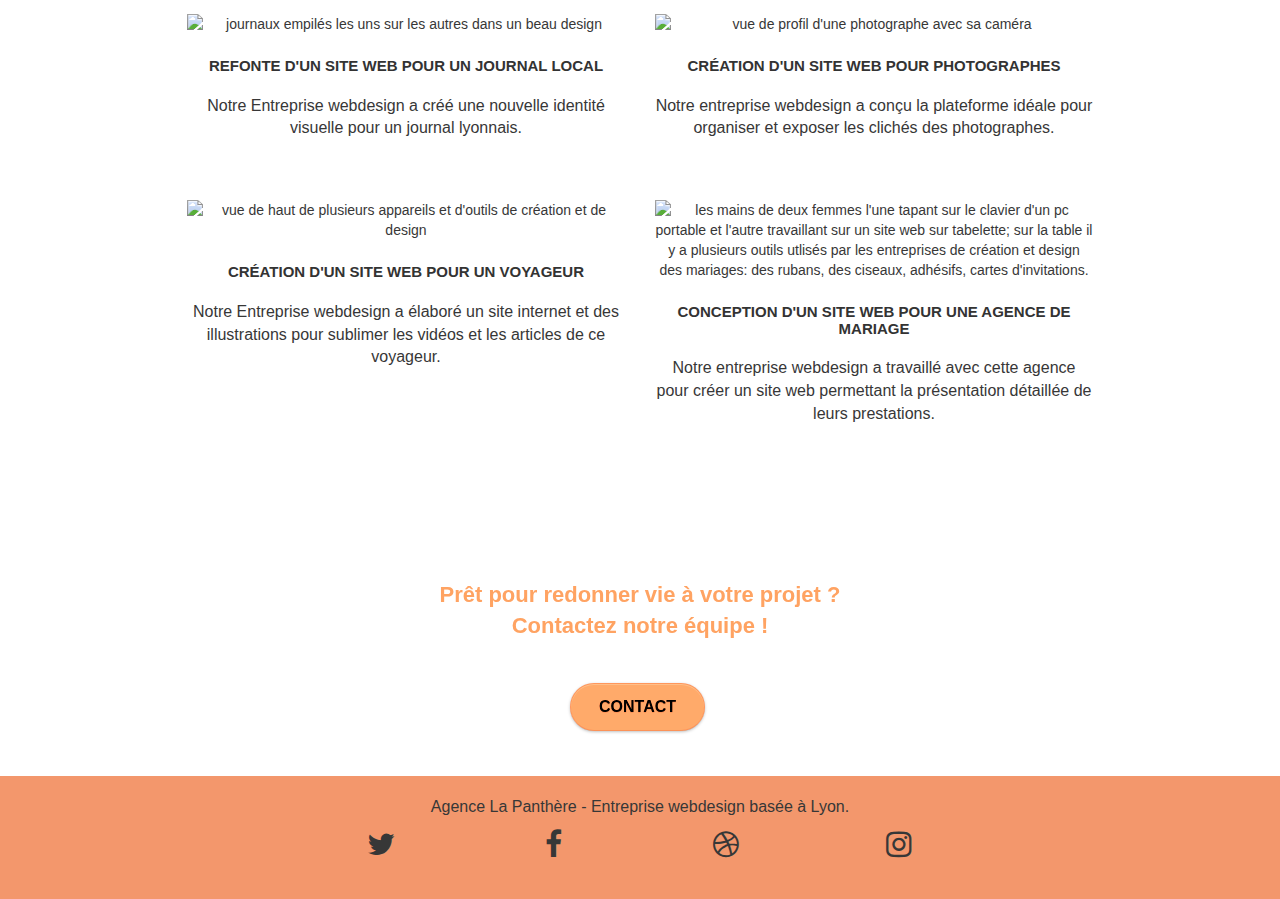
==== commit 17337207: "diminuer le texte des alt" ====
--- a/index.html
+++ b/index.html
@@ -17,6 +17,10 @@
         <link rel="shortcut icon" type="image/png" href="favicon.jpg" />
 
         <link rel="stylesheet" type="text/css" href="./css/bootstrap.css" />
+
+        <link rel="stylesheet" type="text/css" href="style.css" />
+        <link rel="stylesheet" type="text/css" href="./css/font-awesome.css" />
+        <link rel="stylesheet" type="text/css" href="./css/et-line.css" />
 
         <script src="./js/jquery-2.1.0.js" defer></script>
         <script src="./js/bootstrap.js" defer></script>
@@ -270,7 +274,7 @@
                                     data-frame="snapshot-lb"
                                     ><img
                                         src="img/1.webp"
-                                        alt="journaux multicouleurs empilés les uns sur les autres dans un beau design"
+                                        alt="journaux empilés les uns sur les autres dans un beau design"
                                         class="img-responsive portfolio-thumb"
                                 /></a>
                                 <h3 class="mg-md text-center">
@@ -292,7 +296,7 @@
                                     ><img
                                         src="img/2.webp"
                                         class="img-responsive portfolio-thumb"
-                                        alt=" vue de profil d'une photographe souriante et regardant dans une caméra moderne et chic"
+                                        alt=" vue de profil d'une photographe avec sa caméra"
                                 /></a>
                                 <h3 class="mg-md text-center">
                                     Création d'un site web pour photographes
@@ -315,7 +319,7 @@
                                     ><img
                                         src="img/3.webp"
                                         class="img-responsive portfolio-thumb"
-                                        alt=" vue de haut de plusieurs appareils photo, d'un pc mac ,de microphones et d'autres outils de création et design de contenu pour un site web pour voyageur"
+                                        alt=" vue de haut de plusieurs appareils et d'outils de création et de design"
                                 /></a>
                                 <h3 class="mg-md text-center">
                                     Création d'un site web pour un voyageur
@@ -336,7 +340,7 @@
                                     ><img
                                         src="img/4.webp"
                                         class="img-responsive portfolio-thumb"
-                                        alt="les mains de deux femmes l'une tapant sur le clavier d'un pc portable et l'autre manipulant un site web sur tabelette; sur la table il y a plusieurs outils utlisés par les entreprises de création et design des mariages: des rubans, des ciseaux, adhésifs, cartes d'invitations."
+                                        alt="les mains de deux femmes l'une tapant sur le clavier d'un pc portable et l'autre travaillant sur un site web sur tabelette; sur la table il y a plusieurs outils utlisés par les entreprises de création et design des mariages: des rubans, des ciseaux, adhésifs, cartes d'invitations."
                                 /></a>
                                 <h3 class="mg-md text-center">
                                     Conception d'un site web pour une agence de
@@ -449,7 +453,4 @@
         </div>
         <!-- Principal conteneur END -->
     </body>
-    <link rel="stylesheet" type="text/css" href="style.css" />
-    <link rel="stylesheet" type="text/css" href="./css/font-awesome.css" />
-    <link rel="stylesheet" type="text/css" href="./css/et-line.css" />
 </html>
--- a/style.css
+++ b/style.css
@@ -6,7 +6,25 @@
     -webkit-font-smoothing: antialiased;
     -moz-osx-font-smoothing: grayscale;
 }
-
+a.maincontent {
+    display: block;
+    margin: auto;
+    width: fit-content;
+    height: auto;
+    padding: 0;
+    border-radius: 0 0 2rem 2rem;
+    font-weight: bold;
+    background-color: #f3976c;
+    color: black !important;
+    border: 1px solid white;
+    transform: translate(0px, -100%);
+    transition: all 0.9s;
+    text-decoration: none !important;
+}
+a.maincontent:focus {
+    transform: translate(0px, 0%);
+    padding: 1rem;
+}
 a,
 button {
     transition: all 0.3s ease-in-out;
@@ -95,9 +113,9 @@
     background-size: 280px 280px;
 }*/
 
-.b-parallax {
+/*.b-parallax {
     background-attachment: fixed;
-}
+}*/
 
 .d-bloc {
     color: #373737;
@@ -306,6 +324,10 @@
     margin: 0 5px 0 0;
     display: inline;
 }
+a.navbar-brand:focus > img,
+a.navbar-brand:hover > img {
+    box-shadow: 1px 1px 1px 1px;
+}
 
 .navbar-brand img[src$="svg"] {
     min-width: 100px;
@@ -340,6 +362,7 @@
 .navbar-toggle {
     margin: 10px 10px 0 0;
     border: 0px;
+    top: 2rem;
 }
 
 .navbar-toggle:hover {
@@ -510,7 +533,13 @@
     border-color: rgba(0, 0, 0, 0.1);
     box-shadow: none;
 }
-
+#bloc-6 .col-sm-12 {
+    /*backdrop-filter: brightness(0.5);*/
+    width: 80%;
+    margin: auto;
+    padding: 10px 15px;
+    float: none;
+}
 .scrollToTop {
     width: 40px;
     height: 40px;
@@ -519,7 +548,11 @@
     right: 20px;
     opacity: 0;
     z-index: 500;
+    background-color: transparent !important;
     transition: all 0.3s ease-in-out;
+}
+.scrollToTop:hover {
+    background-color: rgba(0, 0, 0, 0.3) !important;
 }
 
 .scrollToTop span {
@@ -530,7 +563,23 @@
     font-size: 14px;
     opacity: 1;
 }
-
+a[href="#form_1"] {
+    color: #f3976c !important;
+    transition: all 0.5s;
+}
+a[href="#form_1"]:focus,
+a[href="#form_1"]:hover {
+    text-decoration: underline;
+    font-weight: 700;
+}
+a.social > span {
+    color: #373737 !important;
+}
+a.social:hover > span,
+a.social:focus > span {
+    color: black !important;
+    font-size: 37px !important;
+}
 a[data-lightbox] {
     position: relative;
     display: block;
@@ -659,7 +708,7 @@
 }
 
 .container {
-    max-width: 1000px;
+    max-width: 95%;
 }
 
 .hero-bloc-text {
@@ -681,12 +730,20 @@
 }
 
 p {
-    font-size: 14px;
+    font-size: 16px;
+    text-align: center;
+}
+q {
+    quotes: '"' '"';
+    font-size: 13px;
+}
+.auteur {
+    font-size: 13px;
 }
 
 .tight-width-whitespace {
-    max-width: 600px;
-    margin: auto auto auto auto;
+    max-width: 80%;
+    margin: auto;
 }
 
 .h1 {
@@ -703,14 +760,15 @@
     font-weight: 700;
 }
 
-.social {
+/*.social {
     max-width: 400px;
     margin: auto auto auto auto;
-}
+}*/
 
 h2 {
     font-size: 22px;
     line-height: 1.4em;
+    font-weight: 600;
 }
 
 h3 {
@@ -721,13 +779,20 @@
 }
 
 .med-width-whitespace {
-    max-width: 800px;
-    margin: auto auto auto auto;
-    box-shadow: 0px 0px 0px #000000;
+    max-width: 93%;
+    display: flex;
+    justify-content: space-around;
+    flex-flow: row nowrap;
+    margin: auto;
+}
+.col-sm-4 {
+    width: 30rem;
+    margin: auto;
 }
 
 h1 {
     color: #333333 !important;
+    text-align: center;
 }
 
 h4 {
@@ -751,6 +816,9 @@
 .portfolio-row {
     margin-bottom: 44px;
     margin-top: 50px;
+    display: flex;
+    justify-content: space-between;
+    flex-flow: row nowrap;
 }
 
 .avatar {
@@ -784,7 +852,7 @@
 }
 
 .btn-atomic-tangerine {
-    background: rgb(255 152 0);
+    background: #ea9c71 !important;
     color: #252525 !important;
 }
 
@@ -796,11 +864,12 @@
 
 .ltc-white {
     color: #ffffff !important;
+    transition: all 1s;
 }
 
 .ltc-white:hover,
 .ltc-white:focus {
-    color: #cccccc !important;
+    font-size: larger;
 }
 
 .ltc-atomic-tangerine {
@@ -817,16 +886,34 @@
 }
 
 .bg-dots-bg {
-    background-image: url("img/dots-bg.webp");
+    background-image: url("img/agence-la-panthere.webp");
+    filter: contrast(1.5);
 }
 
 /*.bg-lines-h2-bg {
     background-image: url("img/lines-h2-bg.webp");
 }*/
+#bloc-5-cta h2.mg-md.text-center.tc-white {
+    /*backdrop-filter: brightness(0.7);*/
+    padding: 2rem;
+    width: 80%;
+    margin: auto;
+}
 
 .bg-banniere {
     background-image: url("img/agence-la-panthere.webp");
     filter: contrast(1.5);
+}
+.row.row-no-gutters.social {
+    display: flex;
+    flex-wrap: wrap;
+    justify-content: space-around;
+    margin: auto;
+    width: 80%;
+}
+.col-sm-3 {
+    width: 50px;
+    height: 50px;
 }
 
 .bg-presentation {
@@ -856,13 +943,13 @@
     }
 }
 
-@media only screen and (min-device-width: 768px) and (max-device-width: 1024px) and (orientation: landscape) {
+@media only screen and (min-width: 768px) and (max-width: 1024px) and (orientation: landscape) {
     .b-parallax {
         background-attachment: scroll;
     }
 }
 
-@media only screen and (min-device-width: 1024px) and (max-device-width: 1366px) and (-webkit-min-device-pixel-ratio: 1.5) {
+@media only screen and (min-width: 1024px) and (max-width: 1366px) and (-webkit-min-device-pixel-ratio: 1.5) {
     .b-parallax {
         background-attachment: scroll;
     }
@@ -881,8 +968,7 @@
         position: relative;
     }
     .bloc {
-        padding-left: constant(safe-area-inset-left);
-        padding-right: constant(safe-area-inset-right);
+        /*padding: constant(safe-area-inset-right, 50px);*/
     }
     .bloc-group,
     .bloc-group .bloc {
@@ -892,8 +978,8 @@
     .bloc-fill-screen .fill-bloc-top-edge,
     .bloc-fill-screen .fill-bloc-bottom-edge {
         padding: 0 20px;
-        padding-left: constant(safe-area-inset-left);
-        padding-right: constant(safe-area-inset-right);
+        /*padding: constant(safe-area-inset-left, 0);
+        padding: constant(safe-area-inset-right, 20px);*/
     }
 }
 
@@ -959,81 +1045,82 @@
     .hero {
         padding: 50px 0;
     }
-    .hero-nav {
+    /*.hero-nav {
         left: -1px;
-        right: -1px;
-    }
-    .navbar-collapse {
-        padding: 0;
-        overflow-x: hidden;
-        -webkit-box-shadow: none;
-        box-shadow: none;
-    }
-    .navbar-brand img {
-        max-height: 40px;
-        width: auto;
-    }
-    .nav-invert .navbar-header {
-        float: none;
-        width: 100%;
-    }
-    .nav-invert .navbar-toggle {
-        float: left;
-        margin-left: 10px;
-    }
-    .bloc {
-        padding-left: 0;
-        padding-right: 0;
-    }
-    .bloc-xxl,
-    .bloc-xl,
-    .bloc-lg {
-        padding: 40px 0;
-    }
-    .bloc-sm,
-    .bloc-md {
-        padding-left: 0;
-        padding-right: 0;
-    }
-    .bloc-tile-2 .container,
-    .bloc-tile-3 .container,
-    .bloc-tile-4 .container,
-    .bloc-fill-screen .fill-bloc-top-edge,
-    .bloc-fill-screen .fill-bloc-bottom-edge {
-        padding-left: 0;
-        padding-right: 0;
-    }
-    .a-block {
-        padding: 0 10px;
-    }
-    .btn-dwn {
-        display: none;
-    }
-    .voffset {
-        margin-top: 5px;
-    }
-    .voffset-md {
-        margin-top: 20px;
-    }
-    .voffset-lg {
-        margin-top: 30px;
-    }
-    form {
-        padding: 5px;
-    }
-    .close-lightbox {
-        display: inline-block;
-    }
-    .blocsapp-device-iphone5 {
-        background-size: 216px 425px;
-        padding-top: 60px;
-        width: 216px;
-        height: 425px;
-    }
-    .blocsapp-device-iphone5 img {
-        width: 180px;
-        height: 320px;
-    }
+        right: -1px;*/
+}
+.navbar-collapse {
+    padding: 0;
+    overflow-x: hidden;
+    -webkit-box-shadow: none;
+    box-shadow: none;
+}
+.navbar-brand img {
+    width: 20rem;
+    height: auto;
+}
+.nav-invert .navbar-header {
+    float: none;
+    width: 100%;
+}
+.nav-invert .navbar-toggle {
+    float: left;
+    margin-left: 10px;
+}
+.bloc {
+    padding-left: 0;
+    padding-right: 0;
+}
+.bloc-xxl,
+.bloc-xl,
+.bloc-lg {
+    padding: 40px 0;
+}
+.bloc-sm,
+.bloc-md {
+    padding-left: 0;
+    padding-right: 0;
+}
+.bloc-tile-2 .container,
+.bloc-tile-3 .container,
+.bloc-tile-4 .container,
+.bloc-fill-screen .fill-bloc-top-edge,
+.bloc-fill-screen .fill-bloc-bottom-edge {
+    padding-left: 0;
+    padding-right: 0;
+}
+.a-block {
+    padding: 0 10px;
+}
+.btn-dwn {
+    display: none;
+}
+.voffset {
+    margin-top: 5px;
+}
+.voffset-md {
+    margin-top: 20px;
+}
+.voffset-lg {
+    margin-top: 30px;
+}
+form {
+    padding: 5px;
+    display: flex;
+    flex-flow: column nowrap;
+}
+.close-lightbox {
+    display: inline-block;
+}
+.blocsapp-device-iphone5 {
+    background-size: 216px 425px;
+    padding-top: 60px;
+    width: 216px;
+    height: 425px;
+}
+.blocsapp-device-iphone5 img {
+    width: 180px;
+    height: 320px;
 }
 
 @media (max-width: 400px) {
@@ -1047,4 +1134,18 @@
     .bloc-mob-center-text {
         text-align: center;
     }
-}
+    .med-width-whitespace {
+        flex-direction: column;
+        margin: auto;
+    }
+    .portfolio-row {
+        flex-flow: column nowrap;
+    }
+    .col-sm-6 {
+        padding-bottom: 2rem;
+    }
+    .navbar-brand img {
+        width: 15rem;
+        height: auto;
+    }
+}
